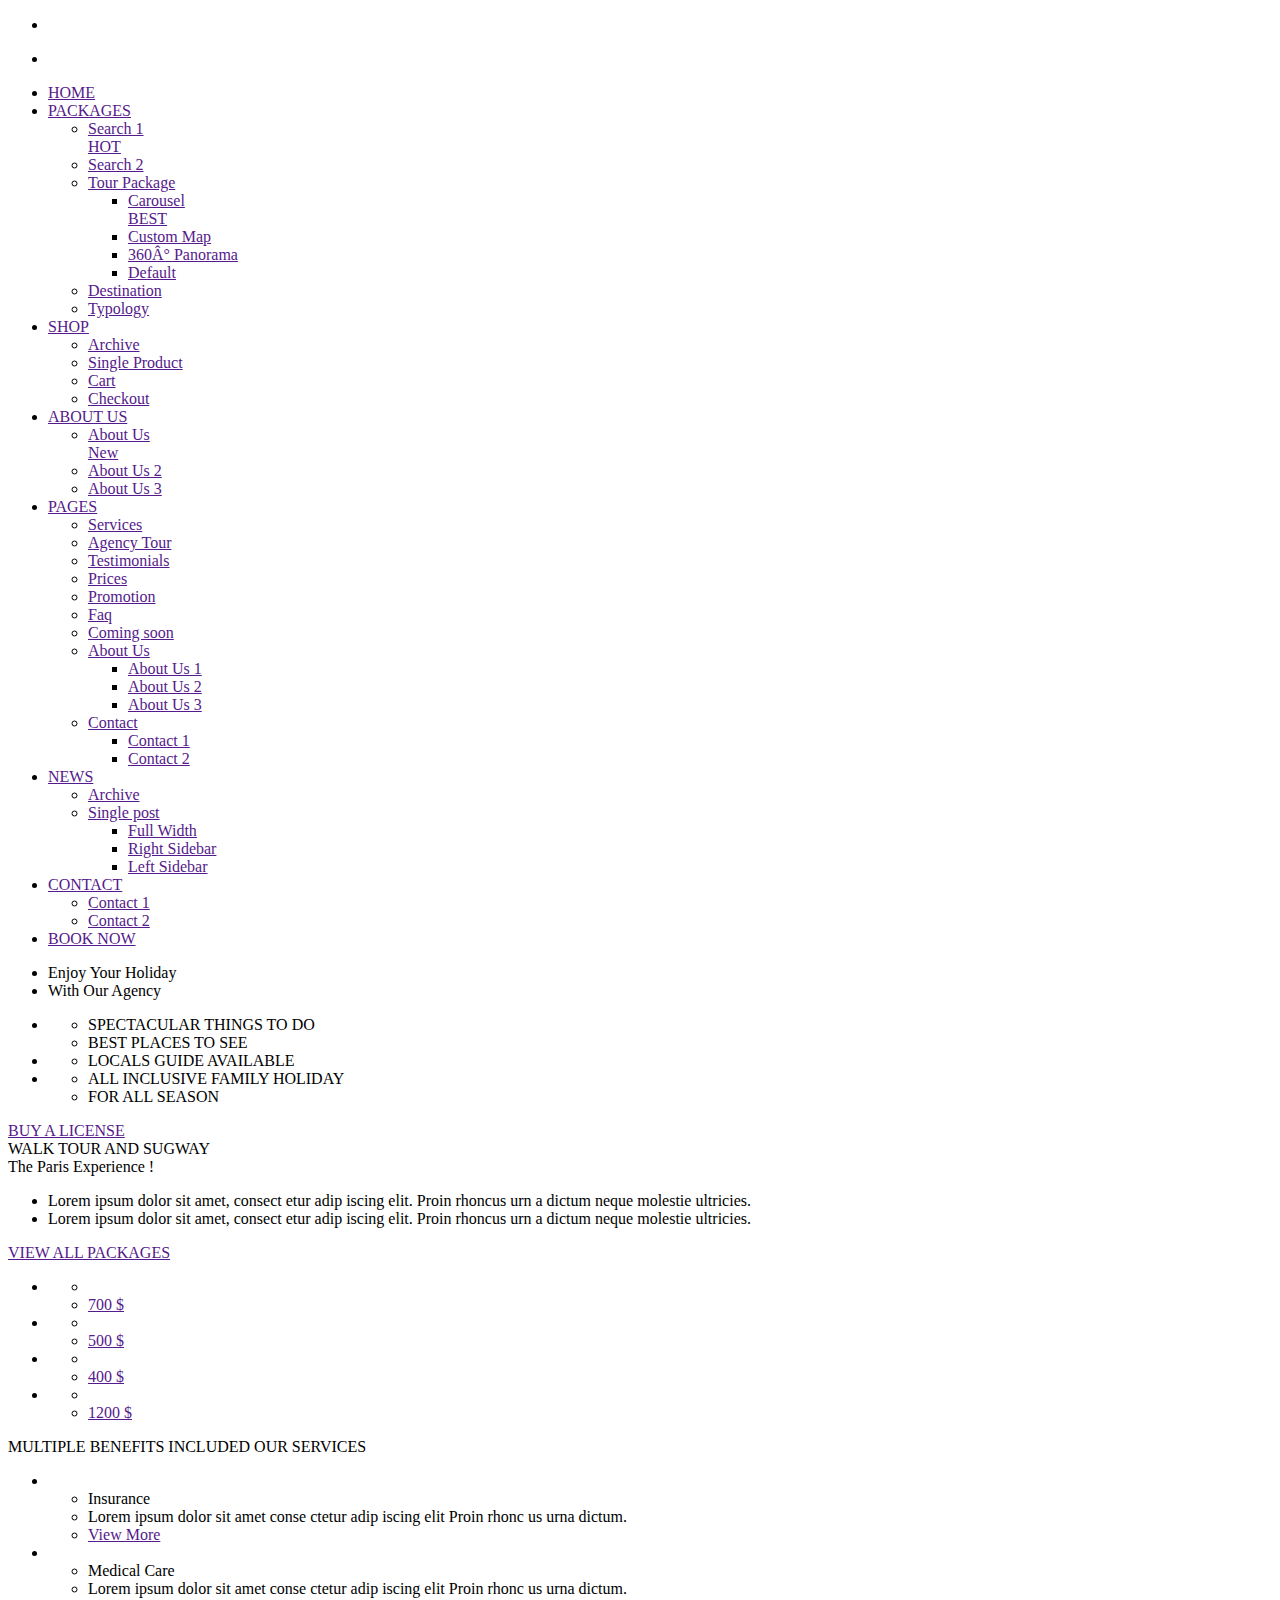
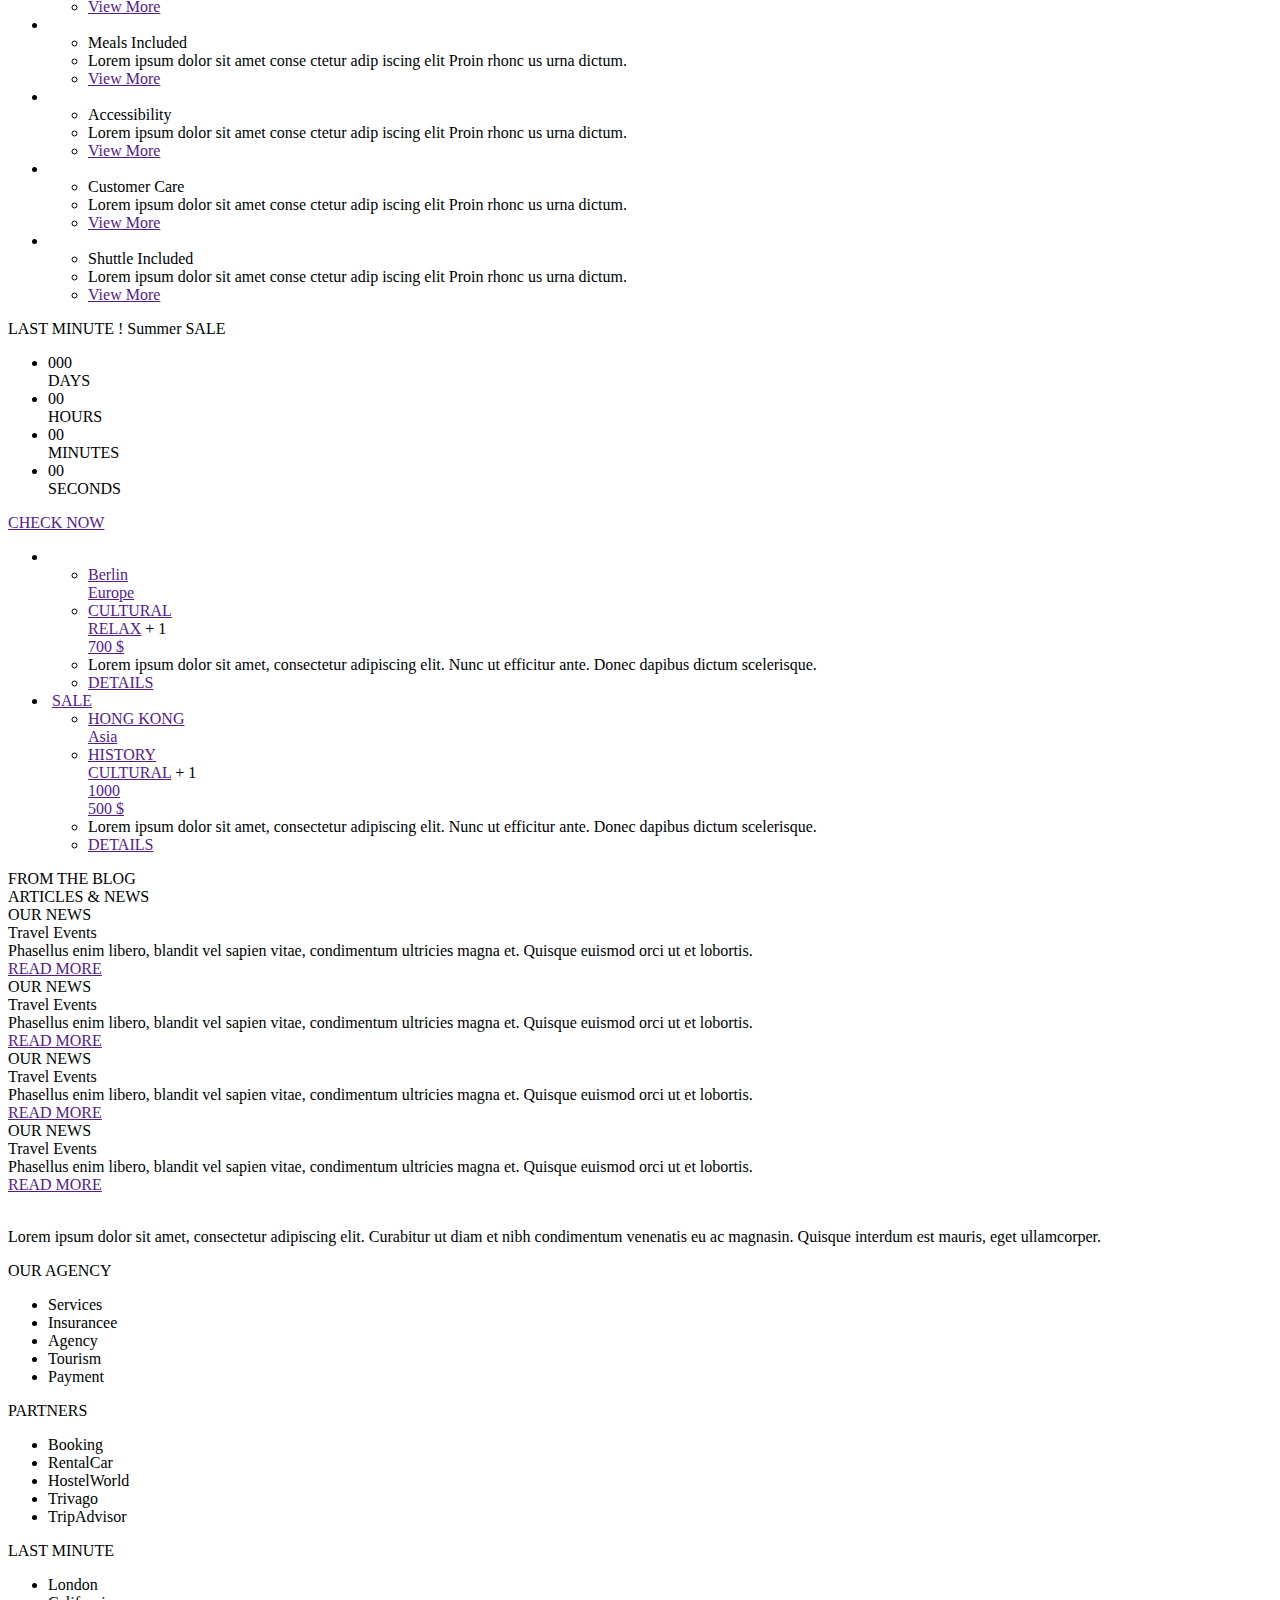
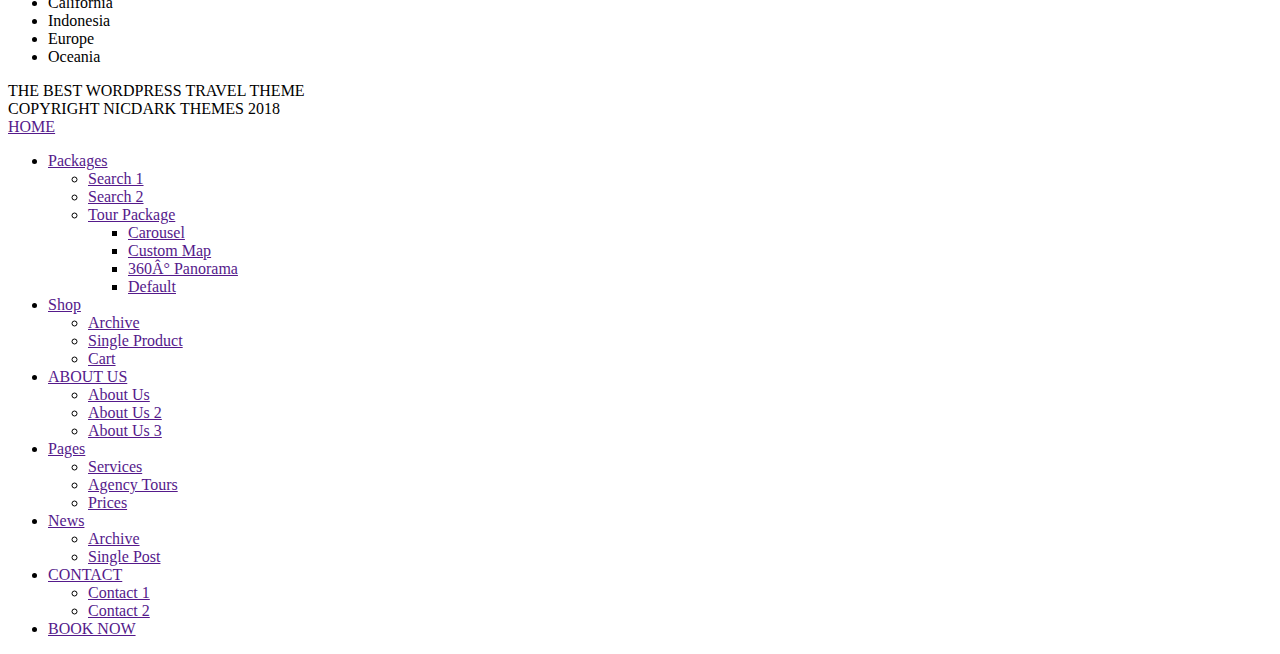
==== index.html @ 77bdfd02 "Update index.html" ====
<!DOCTYPE html>
<html>
    <title>DU AN 1</title>
    <meta charset="UFT-8">
    <meta name="viewport" content="width=device-width, maximum-scale=1.0, initial-scale=1.0, user-scalable=no">
    <link rel="stylesheet" href="./index.css">
    <link rel="stylesheet" href="./indext.css">
    <link rel="stylesheet" href="./responsive.css">
    <link rel="stylesheet" href="/themify-icons-font/themify-icons/themify-icons.css">
</html>
<body>
    <div id="body-all">
        <div id="header-travel-all">
            <ul class="header-travel-logo">
                <li class="header-travel-logo-list">
                    <a href=""><img src="./imgduan1/logo-color-1.png" alt="" class="header-travel-list-img"></a>
                </li>
            </ul>
            <ul class="header-travel-all-taskbar">
                <li class="header-travel-taskbar">
                    <div class="ti-align-justify"></div>
                </li>
            </ul>
            <ul class="header-travel-list-all">
                <li class="header-travel-list"><a href="">HOME</a></li>
                <li class="header-travel-list"><a href="">PACKAGES</a>
                    <ul class="header-travel-list-package-all">
                        <li class="header-travel-list-package-list"><a href="">Search 1
                            <div class="search-hot-boss">
                                <span class="search1-hot">HOT</span>
                            </div>
                        </a></li>
                        <li class="header-travel-list-package-list"><a href="">Search 2</a></li>
                        <li class="header-travel-list-package-list">
                            <a href="">Tour Package<div class="ti-control-play"></div></a>
                            <ul class="tour-package-son-all">
                                <li class="tour-package-son-list"><a href="">Carousel
                                    <div class="carousel-best-boss">
                                        <span class="carousel-best">BEST</span>
                                    </div>
                                </a></li>
                                <li class="tour-package-son-list"><a href="">Custom Map</a></li>
                                <li class="tour-package-son-list"><a href="">360° Panorama</a></li>
                                <li class="tour-package-son-list"><a href="">Default</a></li>
                            </ul>
                        </li>
                        <li class="header-travel-list-package-list"><a href="">Destination</a></li>
                        <li class="header-travel-list-package-list"><a href="">Typology</a></li>
                    </ul>
                </li>
                <li class="header-travel-list"><a href="">SHOP</a>
                    <ul class="header-travel-list-shop-all">
                        <li class="header-travel-list-shop-list"><a href="">Archive</a></li>
                        <li class="header-travel-list-shop-list"><a href="">Single Product</a></li>
                        <li class="header-travel-list-shop-list"><a href="">Cart</a></li>
                        <li class="header-travel-list-shop-list"><a href="">Checkout</a></li>
                    </ul>
                </li>
                <li class="header-travel-list"><a href="">ABOUT US</a>
                    <ul class="header-travel-list-about-all">
                        <li class="header-travel-list-about-list"><a href="">About Us
                            <div class="about-new-boss">
                                <span class="about-new">New</span>
                            </div>
                        </a></li>
                        <li class="header-travel-list-about-list"><a href="">About Us 2</a></li>
                        <li class="header-travel-list-about-list"><a href="">About Us 3</a></li>
                    </ul>
                </li>
                <li class="header-travel-list"><a href="">PAGES</a>
                    <ul class="header-travel-list-page-all">
                        <li class="header-travel-list-page-list"><a href="">Services</a></li>
                        <li class="header-travel-list-page-list"><a href="">Agency Tour</a></li>
                        <li class="header-travel-list-page-list"><a href="">Testimonials</a></li>
                        <li class="header-travel-list-page-list"><a href="">Prices</a></li>
                        <li class="header-travel-list-page-list"><a href="">Promotion</a></li>
                        <li class="header-travel-list-page-list"><a href="">Faq</a></li>
                        <li class="header-travel-list-page-list"><a href="">Coming soon</a></li>
                        <li class="header-travel-list-page-list"><a href="">About Us<div class="ti-control-play"></div></a>
                            <ul class="about-son-all">
                                <li class="about-son-list"><a href="">About Us 1</a></li>
                                <li class="about-son-list"><a href="">About Us 2</a></li>
                                <li class="about-son-list"><a href="">About Us 3</a></li>
                            </ul>
                        </li>
                        <li class="header-travel-list-page-list"><a href="">Contact<div class="ti-control-play"></div></a>
                            <ul class="contact-son-all">
                                <li class="contact-son-list"><a href="">Contact 1</a></li>
                                <li class="contact-son-list"><a href="">Contact 2</a></li>
                            </ul>
                        </li>
                    </ul>
                </li>
                <li class="header-travel-list"><a href="">NEWS</a>
                    <ul class="header-travel-list-new-all">
                        <li class="header-travel-list-new-list"><a href="">Archive</a></li>
                        <li class="header-travel-list-new-list"><a href="">Single post<div class="ti-control-play"></div></a>
                            <ul class="single-post-son-all">
                                <li class="single-post-son-list"><a href="">Full Width</a></li>
                                <li class="single-post-son-list"><a href="">Right Sidebar</a></li>
                                <li class="single-post-son-list"><a href="">Left Sidebar</a></li>
                            </ul>
                        </li>
                    </ul>
                </li>
                <li class="header-travel-list"><a href="">CONTACT</a>
                    <ul class="header-travel-list-contact-all">
                        <li class="header-travel-list-contact-list"><a href="">Contact 1</a></li>
                        <li class="header-travel-list-contact-list"><a href="">Contact 2</a></li>
                    </ul>
                </li>
                <li class="header-travel-list header-travel-list-book"><a href="">BOOK NOW</a></li>
            </ul>
        </div>
        <div id="slider-travel-all">
            <div class="slider-travel-boss">
                <div class="slider-travel-list">
                    <ul class="slider-travel-content">
                        <li class="slider-travel-item-background">
                            <div class="slider-travel-item">Enjoy <span>Your</span> Holiday</div>
                        </li>
                        <li class="slider-travel-item-background slider-travel-item-background-space">
                            <div class="slider-travel-item slider-travel-item-pading">With Our <span>Agency</span></div>
                        </li>
                    </ul>
                </div>
                <div class="slider-travel-list">
                    <ul class="slider-travel-bottom-content">
                        <li class="slider-travel-bottom-content-item">
                            <div class="ti-star"></div>
                            <ul class="slider-travel-bottom-content-ft">
                                <li class="slider-travel-bottom-content-son">SPECTACULAR THINGS TO DO</li>
                                <li class="slider-travel-bottom-content-son">BEST PLACES TO SEE</li>
                            </ul>
                        </li>
                        <li class="slider-travel-bottom-content-item">
                            <div class="ti-star"></div>
                            <ul class="slider-travel-bottom-content-ft">
                                <li class="slider-travel-bottom-content-son">LOCALS GUIDE AVAILABLE</li>
                            </ul>
                        </li>
                        <li class="slider-travel-bottom-content-item">
                            <div class="ti-star"></div>
                            <ul class="slider-travel-bottom-content-ft">
                                <li class="slider-travel-bottom-content-son">ALL INCLUSIVE FAMILY HOLIDAY</li>
                                <li class="slider-travel-bottom-content-son">FOR ALL SEASON</li>
                            </ul>
                        </li>
                    </ul>
                </div>
                <a href="" class="slider-travel-list">BUY A LICENSE</a>
            </div>
        </div>
        <div id="space-travel-all">
            <div class="space-travel-all-son">
                <div class="space-travel-experience-video">
                    <div class="space-travel-experience">
                        <div class="space-travel-experience-walk">WALK TOUR AND SUGWAY</div>
                        <div class="space-travel-experience-paris">The Paris 
                            <span class="space-travel-paris-tail">Experience</span>
                        !</div>
                        <div class="space-travel-experience-list">
                            <ul class="space-travel-experience-item">
                                <li class="space-travel-experience-item-son">Lorem ipsum dolor sit amet, consect etur adip iscing elit. Proin rhoncus urn a dictum neque molestie ultricies.</li>
                                <li class="space-travel-experience-item-son">Lorem ipsum dolor sit amet, consect etur adip iscing elit. Proin rhoncus urn a dictum neque molestie ultricies.</li>
                            </ul>
                        </div>
                        <a href="" class="space-travel-experience-view">VIEW ALL PACKAGES</a>
                    </div>
                    <div class="space-travel-video">
                        <div class="space-travel-video-background"></div>
                        <a href="" class="space-travel-video-play">
                            <div class="ti-control-play play-video"></div>
                        </a>
                    </div>
                </div>
                <div class="space-travel-all-package">
                    <ul class="view-all-package-prices">
                        <li class="package-prices-list"><a href="">
                            <ul class="package-prices-item">
                                <li class="package-prices-son"><a href="">
                                    <img class="package-img-son" src="./imgduan1/prices1.jpg" alt="">
                                </a></li>
                                <li class="package-prices-son-prices package-prices-son-color1"><a href="">700 $</a></li>
                            </ul>
                        </a></li>
                        <li class="package-prices-list"><a href="">
                            <ul class="package-prices-item">
                                <li class="package-prices-son"><a href="">
                                    <img class="package-img-son" src="./imgduan1/prices2.jpg" alt="">
                                </a></li>
                                <li class="package-prices-son-prices package-prices-son-color2"><a href="">500 $</a></li>
                            </ul>
                        </a></li>
                        <li class="package-prices-list"><a href="">
                            <ul class="package-prices-item">
                                <li class="package-prices-son"><a href="">
                                    <img class="package-img-son" src="./imgduan1/prices3.jpg" alt="">
                                </a></li>
                                <li class="package-prices-son-prices package-prices-son-color3"><a href="">400 $</a></li>
                            </ul>
                        </a></li>
                        <li class="package-prices-list"><a href="">
                            <ul class="package-prices-item">
                                <li class="package-prices-son"><a href="">
                                    <img class="package-img-son" src="./imgduan1/prices4.jpg" alt="">
                                </a></li>
                                <li class="package-prices-son-prices package-prices-son-color4"><a href="">1200 $</a></li>
                            </ul>
                        </a></li>
                    </ul>
                </div>
            </div>
        </div>
        <div id="services-travel-all">
            <div class="services-travel-body">
                <div class="services-travel-content">
                    <span class="services-travel-content-small">MULTIPLE BENEFITS INCLUDED</span>
                    <span class="services-travel-content-big">OUR
                        <span class="services-travel-content-big-tail">SERVICES</span>
                    </span>
                </div>
                <div class="services-travel-list">
                    <ul class="services-travel-item-all">
                        <li class="services-travel-item">
                            <img class="services-travel-img" src="./imgduan1/ico-01.png" alt="">
                            <ul class="services-travel-item-name">
                                <li class="list-services-son">Insurance</li>
                                <li class="list-services-son">Lorem ipsum dolor sit amet conse ctetur adip iscing elit Proin rhonc us urna dictum.</li>
                                <li class="list-services-son "><a class="list-services-son-background1" href="">View More</a></li>
                            </ul>
                        </li>
                        <li class="services-travel-item">
                            <img class="services-travel-img" src="./imgduan1/ico-02.png" alt="">
                            <ul class="services-travel-item-name">
                                <li class="list-services-son">Medical Care</li>
                                <li class="list-services-son">Lorem ipsum dolor sit amet conse ctetur adip iscing elit Proin rhonc us urna dictum.</li>
                                <li class="list-services-son"><a class="list-services-son-background2" href="">View More</a></li>
                            </ul>
                        </li>
                        <li class="services-travel-item">
                            <img class="services-travel-img" src="./imgduan1/ico-03.png" alt="">
                            <ul class="services-travel-item-name">
                                <li class="list-services-son">Meals Included</li>
                                <li class="list-services-son">Lorem ipsum dolor sit amet conse ctetur adip iscing elit Proin rhonc us urna dictum.</li>
                                <li class="list-services-son"><a class="list-services-son-background3" href="">View More</a></li>
                            </ul>
                        </li>
                        <li class="services-travel-item">
                            <img class="services-travel-img" src="./imgduan1/ico-04.png" alt="">
                            <ul class="services-travel-item-name">
                                <li class="list-services-son">Accessibility</li>
                                <li class="list-services-son">Lorem ipsum dolor sit amet conse ctetur adip iscing elit Proin rhonc us urna dictum.</li>
                                <li class="list-services-son"><a class="list-services-son-background4" href="">View More</a></li>
                            </ul>
                        </li>
                        <li class="services-travel-item">
                            <img class="services-travel-img" src="./imgduan1/ico-05.png" alt="">
                            <ul class="services-travel-item-name">
                                <li class="list-services-son">Customer Care</li>
                                <li class="list-services-son">Lorem ipsum dolor sit amet conse ctetur adip iscing elit Proin rhonc us urna dictum.</li>
                                <li class="list-services-son"><a class="list-services-son-background5" href="">View More</a></li>
                            </ul>
                        </li>
                        <li class="services-travel-item">
                            <img class="services-travel-img" src="./imgduan1/ico-06.png" alt="">
                            <ul class="services-travel-item-name">
                                <li class="list-services-son">Shuttle Included</li>
                                <li class="list-services-son">Lorem ipsum dolor sit amet conse ctetur adip iscing elit Proin rhonc us urna dictum.</li>
                                <li class="list-services-son"><a class="list-services-son-background6" href="">View More</a></li>
                            </ul>
                        </li>
                    </ul>
                </div>
            </div>
        </div>
        <div id="sell-travel-all">
            <div class="sell-travel-body">
                <div class="sell-travel-body-list-all">
                    <div class="sell-travel-body-list">
                        <div class="travel-sell-off">
                            <span class="travel-summer-sell">LAST MINUTE !</span>
                            <span class="travel-summer-sell">
                                <span class="travel-summer-sell-content">Summer</span>
                                <span class="travel-summer-sell-content">SALE</span>
                            </span>
                            <span class="travel-summer-sell">
                                <ul class="travel-summer-sell-time">
                                    <li class="travel-summer-sell-time-son">
                                        <div class="time-countown">000</div>
                                        <div class="day-countown">DAYS</div>
                                    </li>
                                    <li class="travel-summer-sell-time-son">
                                        <div class="time-countown">00</div>
                                        <div class="day-countown">HOURS</div>
                                    </li>
                                    <li class="travel-summer-sell-time-son">
                                        <div class="time-countown">00</div>
                                        <div class="day-countown">MINUTES</div>
                                    </li>
                                    <li class="travel-summer-sell-time-son">
                                        <div class="time-countown">00</div>
                                        <div class="day-countown">SECONDS</div>
                                    </li>
                                </ul>
                            </span>
                            <span class="travel-summer-sell"><a href="">CHECK NOW</a></span>
                        </div>
                    </div>
                </div>
                <ul class="space-travel-sell-list">
                    <li class="space-travel-sell-item">
                        <div class="space-travel-sell-img-1 space-travel-sell-img-selector">
                            <a class="space-travel-sell-img-son-1" href=""><img src="./imgduan1/arch1.png" alt=""></a>
                        </div>
                        <div class="space-travel-where">
                            <ul class="space-travel-where-son">
                                <li class="space-travel-where-list"><a href="">
                                    <div class="space-travel-where-name">Berlin</div>
                                    <div class="space-travel-where-name"><div class="ti-location-pin"></div> Europe</div>
                                </a></li>
                                <li class="space-travel-where-list">
                                    <div class="space-travel-where-sprices"><a href="">CULTURAL</a></div>
                                    <div class="space-travel-where-sprices">
                                        <div class="space-travel-relax-all">
                                            <span class="space-travel-relax"><a href="">RELAX</a></span>
                                            <span class="space-travel-relax-1">+ 1</span>
                                        </div>
                                        <a class="space-travel-where-money" href="">700 $</a>
                                    </div>
                                </li>
                                <li class="space-travel-where-list">
                                    <div class="space-travel-where-recommend">Lorem ipsum dolor sit amet, consectetur adipiscing elit. Nunc ut efficitur ante. Donec dapibus dictum scelerisque.</div>
                                </li>
                                <li class="space-travel-where-list">
                                    <a class="space-travel-where-details-1" href="">DETAILS</a>
                                </li>
                            </ul>
                        </div>
                    </li>
                    <li class="space-travel-sell-item">
                        <div class="space-travel-sell-img-2 space-travel-sell-img-selector">
                            <a class="space-travel-sell-img-son-2" href=""><img src="./imgduan1/arch2.png" alt=""></a>
                            <a class="space-travel-sell-img-sell" href="">SALE</a>
                        </div>
                        <div class="space-travel-where">
                            <ul class="space-travel-where-son">
                                <li class="space-travel-where-list"><a href="">
                                    <div class="space-travel-where-name">HONG KONG</div>
                                    <div class="space-travel-where-name"><div class="ti-location-pin"></div> Asia</div>
                                </a></li>
                                <li class="space-travel-where-list">
                                    <div class="space-travel-where-sprices"><a href="">HISTORY</a></div>
                                    <div class="space-travel-where-sprices">
                                        <div class="space-travel-relax-all">
                                            <span class="space-travel-relax"><a href="">CULTURAL</a></span>
                                            <span class="space-travel-relax-2">+ 1</span>
                                        </div>
                                        <a class="space-travel-where-money-2" href="">
                                            <div class="space-travel-where-money-2-son">1000</div>
                                            <div class="space-travel-where-money-2-son">500 $</div>
                                        </a>
                                    </div>
                                </li>
                                <li class="space-travel-where-list">
                                    <div class="space-travel-where-recommend">Lorem ipsum dolor sit amet, consectetur adipiscing elit. Nunc ut efficitur ante. Donec dapibus dictum scelerisque.</div>
                                </li>
                                <li class="space-travel-where-list">
                                    <a class="space-travel-where-details-2" href="">DETAILS</a>
                                </li>
                            </ul>
                        </div>
                    </li>
                </ul>
            </div>
        </div>
        <div id="blogs-travel-all">
            <div class="blogs-travel-body">
                <div class="contend-blogs-travel">
                    <div class="contend-blogs-small">FROM THE BLOG</div>
                    <div class="contend-blogs-big">
                        <span class="contend-blogs-big-item">ARTICLES & </span>
                        <span class="contend-blogs-big-item">NEWS</span>
                    </div>
                </div>
                <div class="blogs-travel-list">
                    <div class="blogs-travel-list-son">
                        <div class="blogs-travel-item">
                            <div class="blogs-travel-item-img blogs-travel-item-img-1"></div>
                            <div class="blogs-travel-item-son">
                                <div class="blogs-travel-plane">
                                    <div class="blogs-travel-tip-news">OUR NEWS</div>
                                    <div class="blogs-travel-content-item">Travel Events</div>
                                    <div class="blogs-travel-recommend">Phasellus enim libero, blandit vel sapien vitae, condimentum ultricies magna et. Quisque euismod orci ut et lobortis.</div>
                                    <a class="blogs-travel-more-item" href="">READ MORE</a>
                                </div>
                            </div>
                        </div>
                        <div class="blogs-travel-item blogs-travel-item-reverse">
                            <div class="blogs-travel-item-son blogs-travel-item-son-3">
                                <div class="blogs-travel-plane">
                                    <div class="blogs-travel-tip-news blogs-travel-tip-news-more">OUR NEWS</div>
                                    <div class="blogs-travel-content-item blogs-travel-content-item-more">Travel Events</div>
                                    <div class="blogs-travel-recommend blogs-travel-recommend-more">Phasellus enim libero, blandit vel sapien vitae, condimentum ultricies magna et. Quisque euismod orci ut et lobortis.</div>
                                    <a class="blogs-travel-more-item blogs-travel-more-item-3" href="">READ MORE</a>
                                </div>
                            </div>
                            <div class="blogs-travel-item-img blogs-travel-item-img-3"></div>
                        </div>
                    </div>
                    <div class="blogs-travel-list-son">
                        <div class="blogs-travel-item">
                            <div class="blogs-travel-item-img blogs-travel-item-img-2"></div>
                            <div class="blogs-travel-item-son blogs-travel-item-son-2">
                                <div class="blogs-travel-plane">
                                    <div class="blogs-travel-tip-news blogs-travel-tip-news-more">OUR NEWS</div>
                                    <div class="blogs-travel-content-item blogs-travel-content-item-more">Travel Events</div>
                                    <div class="blogs-travel-recommend blogs-travel-recommend-more">Phasellus enim libero, blandit vel sapien vitae, condimentum ultricies magna et. Quisque euismod orci ut et lobortis.</div>
                                    <a class="blogs-travel-more-item blogs-travel-more-item-2" href="">READ MORE</a>
                                </div>
                            </div>
                        </div>
                        <div class="blogs-travel-item blogs-travel-item-reverse">
                            <div class="blogs-travel-item-son">
                                <div class="blogs-travel-plane">
                                    <div class="blogs-travel-tip-news">OUR NEWS</div>
                                    <div class="blogs-travel-content-item">Travel Events</div>
                                    <div class="blogs-travel-recommend">Phasellus enim libero, blandit vel sapien vitae, condimentum ultricies magna et. Quisque euismod orci ut et lobortis.</div>
                                    <a class="blogs-travel-more-item blogs-travel-more-item-4" href="">READ MORE</a>
                                </div>
                            </div>
                            <div class="blogs-travel-item-img blogs-travel-item-img-4"></div>
                        </div>
                    </div>
                    
                </div>
            </div>
        </div>
        <div id="footer-travel-all">
            <div class="footer-travel-body-background">
                <div class="footer-travel-list">
                    <div class="footer-travel-list-son">
                        <div class="footer-travel-list-son-mini">
                            <div class="footer-travel-list-recommend">
                                <div class="footer-travel-recommend-son">
                                    <span class="footer-travel-logo"><img src="./imgduan1/logo-color-1.png" alt=""></span>
                                    <p class="footer-travel-recommend-logo-son">Lorem ipsum dolor sit amet, consectetur adipiscing elit. Curabitur ut diam et nibh condimentum venenatis eu ac magnasin. Quisque interdum est mauris, eget ullamcorper.</p>
                                    <span class="footer-travel-list-logo">
                                        <a href="" class="footer-travel-logo-item"><div class="ti-twitter-alt"></div></a>
                                        <a href="" class="footer-travel-logo-item"><div class="ti-youtube"></div></a>
                                        <a href="" class="footer-travel-logo-item"><div class="ti-facebook"></div></a>
                                        <a href="" class="footer-travel-logo-item"><div class="ti-vimeo-alt"></div></a>
                                    </span>
                                </div>
                            </div>
                            <div class="footer-travel-list-item">
                                <div class="footer-travel-item-colum">
                                    <div class="footer-travel-item-colum-son">
                                        <div class="footer-travel-header">OUR AGENCY</div>
                                        <ul class="footer-travel-yse">
                                            <li class="footer-travel-yse-item">
                                                <div class="ti-angle-right"></div>
                                                <div class="footer-travel-yse-item-son">Services</div>
                                            </li>
                                            <li class="footer-travel-yse-item">
                                                <div class="ti-angle-right"></div>
                                                <div class="footer-travel-yse-item-son">Insurancee</div>
                                            </li>
                                            <li class="footer-travel-yse-item">
                                                <div class="ti-angle-right"></div>
                                                <div class="footer-travel-yse-item-son">Agency</div>
                                            </li>
                                            <li class="footer-travel-yse-item">
                                                <div class="ti-angle-right"></div>
                                                <div class="footer-travel-yse-item-son">Tourism</div>
                                            </li>
                                            <li class="footer-travel-yse-item">
                                                <div class="ti-angle-right"></div>
                                                <div class="footer-travel-yse-item-son">Payment</div>
                                            </li>
                                        </ul>
                                    </div>
                                </div>
                                <div class="footer-travel-item-colum">
                                    <div class="footer-travel-item-colum-son">
                                        <div class="footer-travel-header">PARTNERS</div>
                                        <ul class="footer-travel-yse">
                                            <li class="footer-travel-yse-item">
                                                <div class="ti-angle-right"></div>
                                                <div class="footer-travel-yse-item-son">Booking</div>
                                            </li>
                                            <li class="footer-travel-yse-item">
                                                <div class="ti-angle-right"></div>
                                                <div class="footer-travel-yse-item-son">RentalCar</div>
                                            </li>
                                            <li class="footer-travel-yse-item">
                                                <div class="ti-angle-right"></div>
                                                <div class="footer-travel-yse-item-son">HostelWorld</div>
                                            </li>
                                            <li class="footer-travel-yse-item">
                                                <div class="ti-angle-right"></div>
                                                <div class="footer-travel-yse-item-son">Trivago</div>
                                            </li>
                                            <li class="footer-travel-yse-item">
                                                <div class="ti-angle-right"></div>
                                                <div class="footer-travel-yse-item-son">TripAdvisor</div>
                                            </li>
                                        </ul>
                                    </div>
                                </div>
                                <div class="footer-travel-item-colum">
                                    <div class="footer-travel-item-colum-son">
                                        <div class="footer-travel-header">LAST MINUTE</div>
                                        <ul class="footer-travel-yse">
                                            <li class="footer-travel-yse-item">
                                                <div class="ti-angle-right"></div>
                                                <div class="footer-travel-yse-item-son">London</div>
                                            </li>
                                            <li class="footer-travel-yse-item">
                                                <div class="ti-angle-right"></div>
                                                <div class="footer-travel-yse-item-son">California</div>
                                            </li>
                                            <li class="footer-travel-yse-item">
                                                <div class="ti-angle-right"></div>
                                                <div class="footer-travel-yse-item-son">Indonesia</div>
                                            </li>
                                            <li class="footer-travel-yse-item">
                                                <div class="ti-angle-right"></div>
                                                <div class="footer-travel-yse-item-son">Europe</div>
                                            </li>
                                            <li class="footer-travel-yse-item">
                                                <div class="ti-angle-right"></div>
                                                <div class="footer-travel-yse-item-son">Oceania</div>
                                            </li>
                                        </ul>
                                    </div>
                                </div>
                            </div>
                        </div>
                    </div>
                    <div class="footer-travel-appear">
                        <div class="footer-travel-appear-bottom">
                            <div class="footer-travel-appear-list">
                                <div class="footer-travel-appear-item">THE BEST WORDPRESS TRAVEL THEME</div>
                                <div class="footer-travel-appear-item">COPYRIGHT NICDARK THEMES 2018</div>
                            </div>
                        </div>
                    </div>
                </div>
            </div>
        </div>
        <div id="slidebar-travel-all">
            <div class="slidebar-travel-boss-background">
                <div class="slidebar-travel-list">
                    <div class="slidebar-travel-item-close">
                        <div class="ti-close"></div>
                    </div>
                    <div class="slidebar-travel-item-all">
                        <div class="slidebar-travel-item-header">
                            <a href="" class="slidebar-travel-item-header-son">HOME</a>
                        </div>
                        <ul class="slidebar-travel-menu-item-boss">
                            <li class="slidebar-travel-menu-item-boss-son">
                                <div class="slidebar-travel-menu-text">
                                    <a href="" class="slidebar-travel-menu-text-son">Packages</a> 
                                </div>
                                <div class="slidebar-travel-menu-list">
                                    <ul class="slidebar-travel-menu-list-son">
                                        <li class="slidebar-travel-menboss-u-item">
                                            <a href="" class="slidebar-travel-menu-item-son">Search 1</a>
                                        </li>
                                        <li class="slidebar-travel-menu-item">
                                            <a href="" class="slidebar-travel-menu-item-son">Search 2</a>
                                        </li>
                                        <li class="slidebar-travel-menu-item">
                                            <a href="" class="slidebar-travel-menu-item-son">Tour Package</a>
                                            <ul class="slidebar-travel-menu-small-item">
                                                <li class="lidebar-travel-menu-very-small-item">
                                                    <a href="" class="lidebar-travel-menu-very-small-item-son">Carousel</a>
                                                </li>
                                                <li class="lidebar-travel-menu-very-small-item">
                                                    <a href="" class="lidebar-travel-menu-very-small-item-son">Custom Map</a>
                                                </li>
                                                <li class="lidebar-travel-menu-very-small-item">
                                                    <a href="" class="lidebar-travel-menu-very-small-item-son">360° Panorama</a>
                                                </li>
                                                <li class="lidebar-travel-menu-very-small-item">
                                                    <a href="" class="lidebar-travel-menu-very-small-item-son">Default</a>
                                                </li>
                                            </ul>
                                        </li>
                                    </ul>
                                </div>
                            </li>
                            <li class="slidebar-travel-menu-item-boss-son">
                                <div class="slidebar-travel-menu-text">
                                    <a href="" class="slidebar-travel-menu-text-son">Shop</a>
                                </div>
                                <div class="slidebar-travel-menu-list">
                                    <ul class="slidebar-travel-menu-list-son">
                                        <li class="slidebar-travel-menboss-u-item">
                                            <a href="" class="slidebar-travel-menu-item-son">Archive</a>
                                        </li>
                                        <li class="slidebar-travel-menu-item">
                                            <a href="" class="slidebar-travel-menu-item-son">Single Product</a>
                                        </li>
                                        <li class="slidebar-travel-menu-item">
                                            <a href="" class="slidebar-travel-menu-item-son">Cart</a>
                                        </li>
                                    </ul>
                                </div>
                            </li>
                            <li class="slidebar-travel-menu-item-boss-son">
                                <div class="slidebar-travel-menu-text">
                                    <a href="" class="slidebar-travel-menu-text-son">ABOUT US</a>
                                </div>
                                <div class="slidebar-travel-menu-list">
                                    <ul class="slidebar-travel-menu-list-son">
                                        <li class="slidebar-travel-menboss-u-item">
                                            <a href="" class="slidebar-travel-menu-item-son">About Us</a>
                                        </li>
                                        <li class="slidebar-travel-menu-item">
                                            <a href="" class="slidebar-travel-menu-item-son">About Us 2</a>
                                        </li>
                                        <li class="slidebar-travel-menu-item">
                                            <a href="" class="slidebar-travel-menu-item-son">About Us 3</a>
                                        </li>
                                    </ul>
                                </div>
                            </li>
                            <li class="slidebar-travel-menu-item-boss-son">
                                <div class="slidebar-travel-menu-text">
                                    <a href="" class="slidebar-travel-menu-text-son">Pages</a>
                                </div>
                                <div class="slidebar-travel-menu-list">
                                    <ul class="slidebar-travel-menu-list-son">
                                        <li class="slidebar-travel-menboss-u-item">
                                            <a href="" class="slidebar-travel-menu-item-son">Services</a>
                                        </li>
                                        <li class="slidebar-travel-menu-item">
                                            <a href="" class="slidebar-travel-menu-item-son">Agency Tours</a>
                                        </li>
                                        <li class="slidebar-travel-menu-item">
                                            <a href="" class="slidebar-travel-menu-item-son">Prices</a>
                                        </li>
                                    </ul>
                                </div>
                            </li>
                            <li class="slidebar-travel-menu-item-boss-son">
                                <div class="slidebar-travel-menu-text">
                                    <a href="" class="slidebar-travel-menu-text-son">News</a>
                                </div>
                                <div class="slidebar-travel-menu-list">
                                    <ul class="slidebar-travel-menu-list-son">
                                        <li class="slidebar-travel-menboss-u-item">
                                            <a href="" class="slidebar-travel-menu-item-son">Archive</a>
                                        </li>
                                        <li class="slidebar-travel-menu-item">
                                            <a href="" class="slidebar-travel-menu-item-son">Single Post</a>
                                        </li>
                                    </ul>
                                </div>
                            </li>
                            <li class="slidebar-travel-menu-item-boss-son">
                                <div class="slidebar-travel-menu-text">
                                    <a href="" class="slidebar-travel-menu-text-son">CONTACT</a>
                                </div>
                                <div class="slidebar-travel-menu-list">
                                    <ul class="slidebar-travel-menu-list-son">
                                        <li class="slidebar-travel-menboss-u-item">
                                            <a href="" class="slidebar-travel-menu-item-son">Contact 1</a>
                                        </li>
                                        <li class="slidebar-travel-menu-item">
                                            <a href="" class="slidebar-travel-menu-item-son">Contact 2</a>
                                        </li>
                                    </ul>
                                </div>
                            </li>
                            <li class="slidebar-travel-menu-item-boss-son">
                                <div class="slidebar-travel-menu-text">
                                    <a href="" class="slidebar-travel-menu-text-son">BOOK NOW</a>
                                </div>
                            </li>
                        </ul>
                    </div>
                </div>
            </div>
        </div>
    </div>
</body>
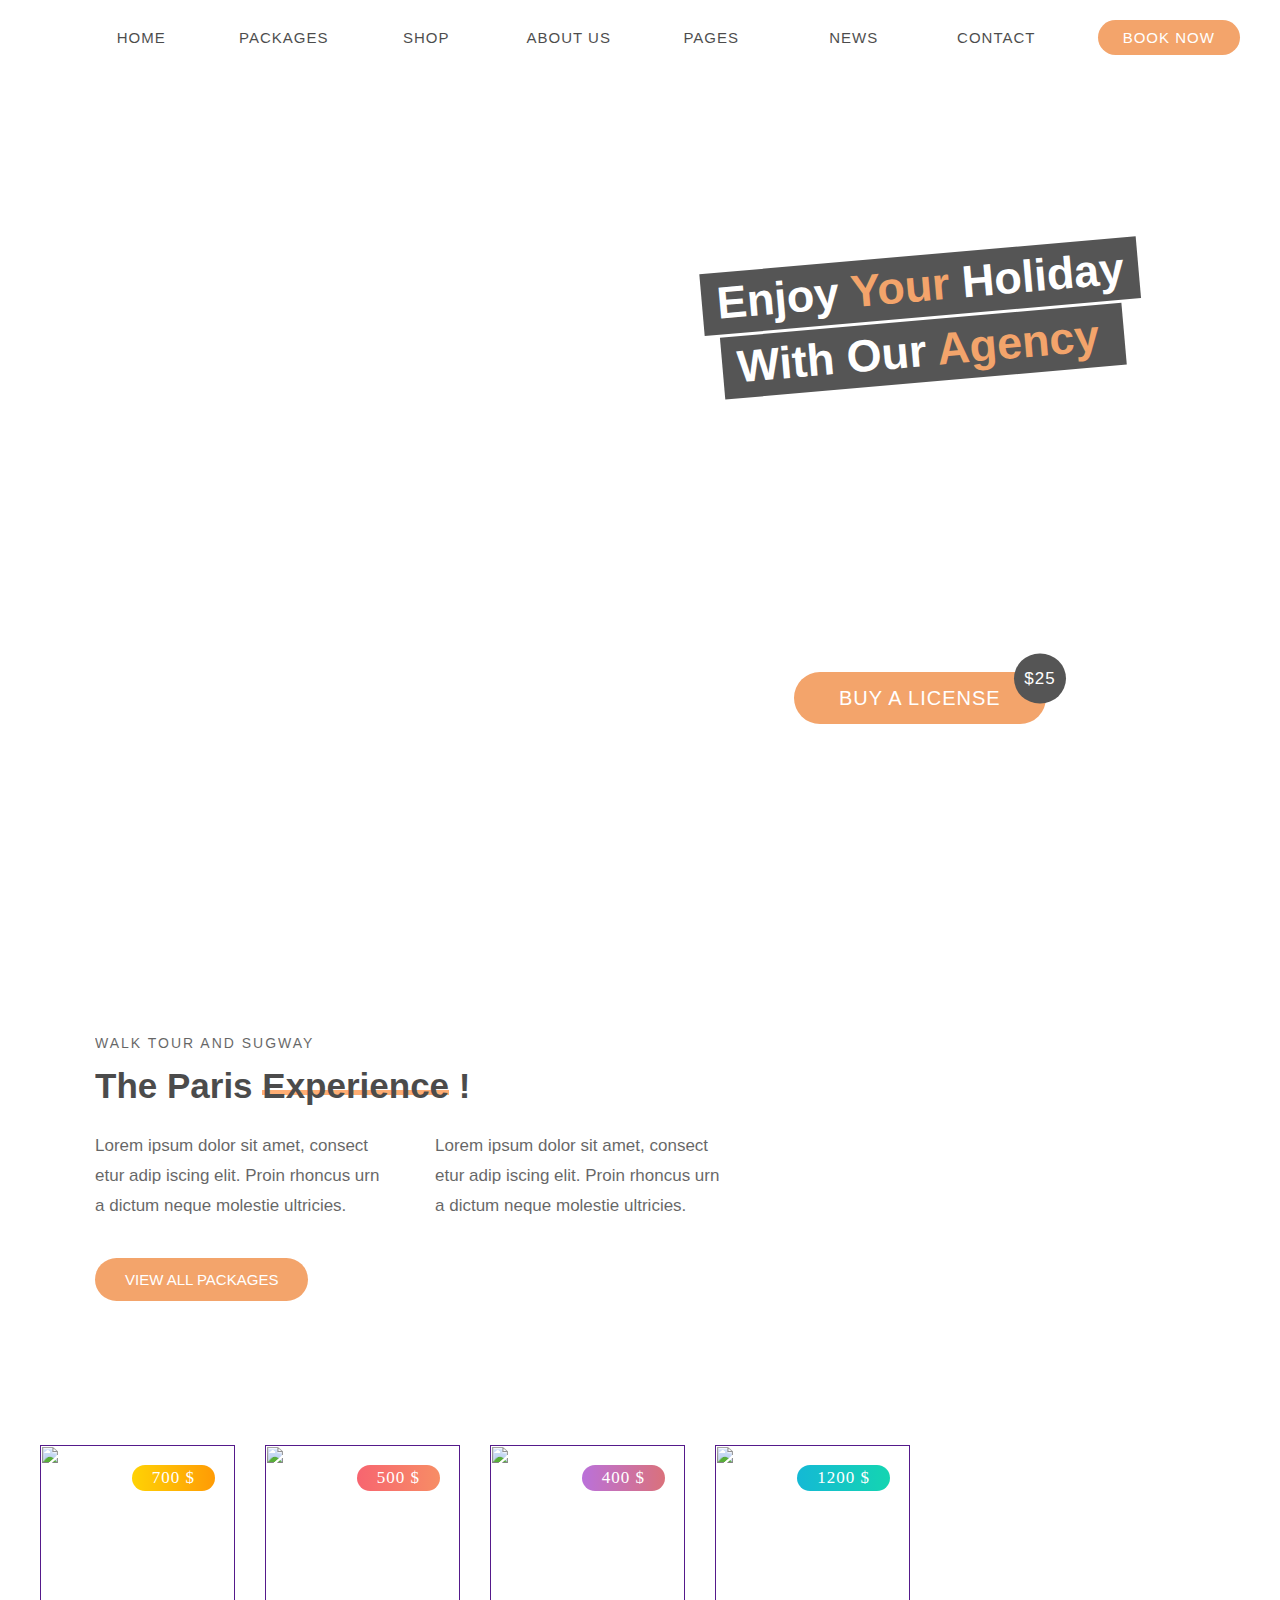
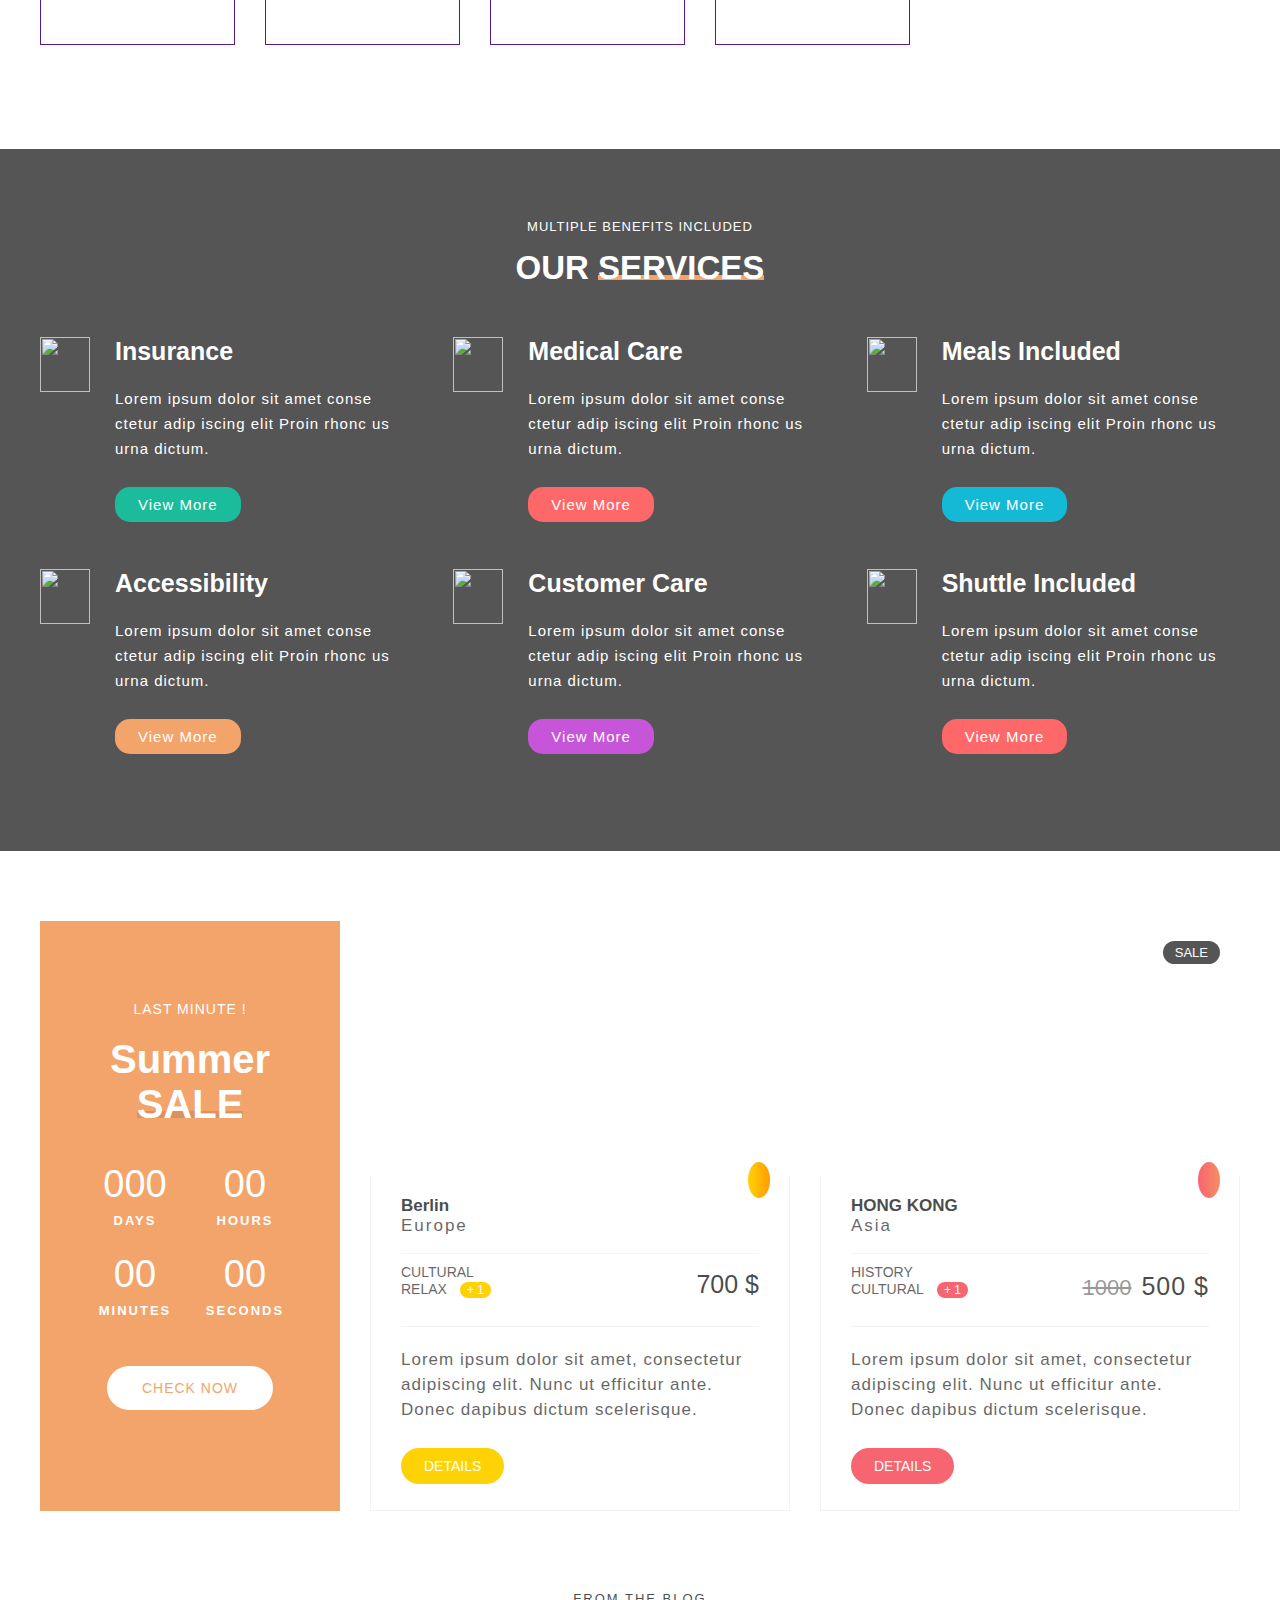
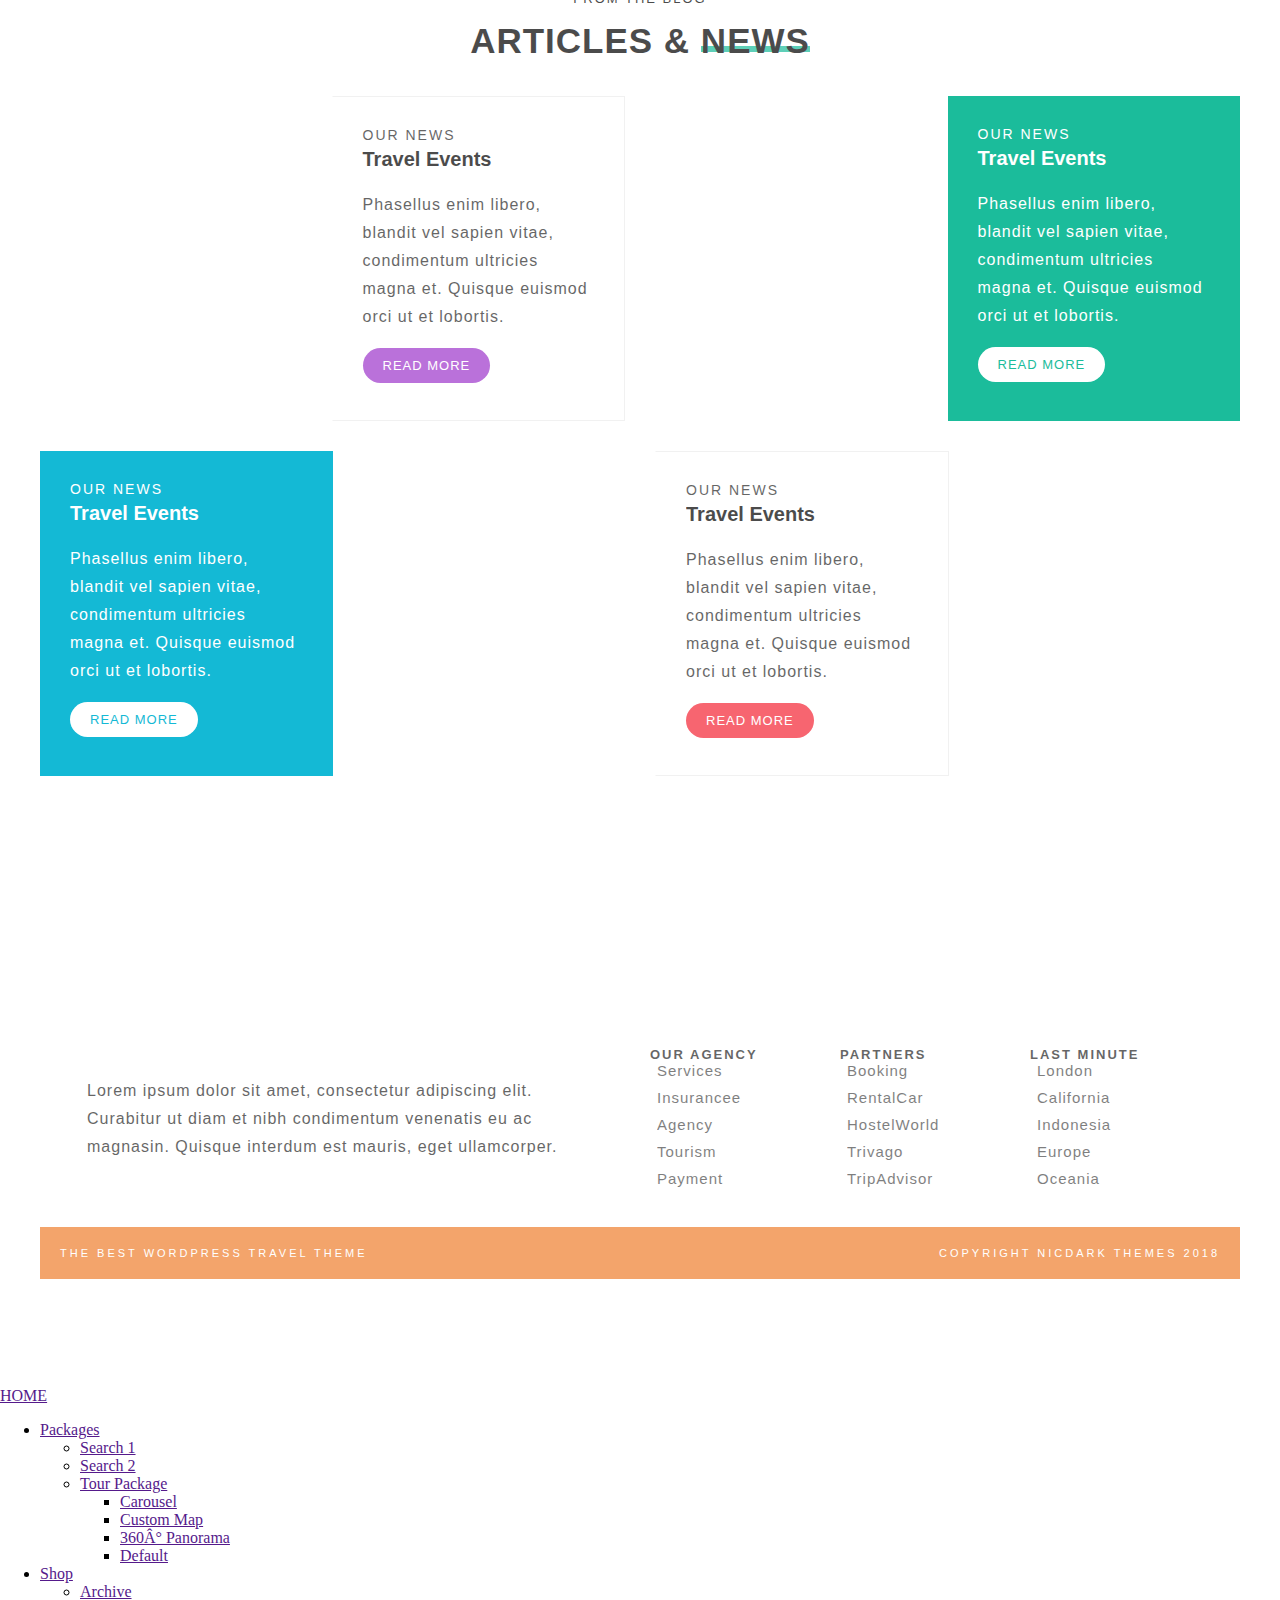
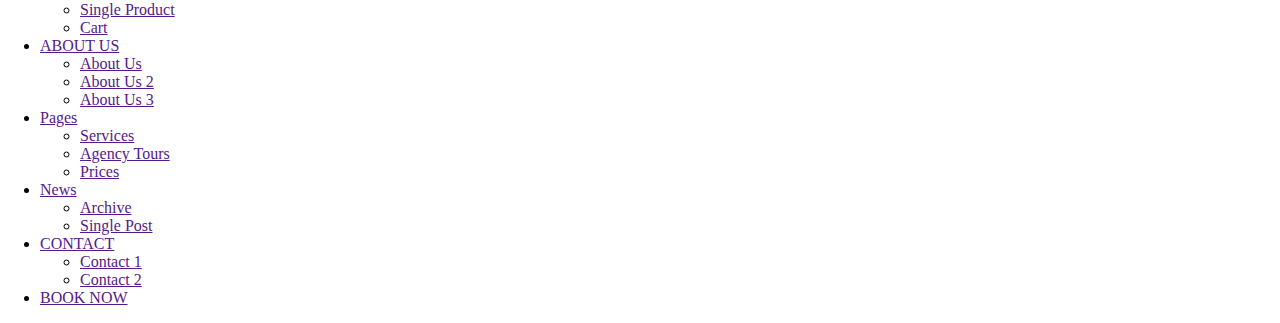
==== commit 0faa8351: "Update index.html" ====
--- a/index.html
+++ b/index.html
@@ -6,7 +6,7 @@
     <link rel="stylesheet" href="./index.css">
     <link rel="stylesheet" href="./indext.css">
     <link rel="stylesheet" href="./responsive.css">
-    <link rel="stylesheet" href="/themify-icons-font/themify-icons/themify-icons.css">
+    <link rel="stylesheet" href="./themify-icons-font/themify-icons/themify-icons.css">
 </html>
 <body>
     <div id="body-all">
--- a/index.css
+++ b/index.css
@@ -0,0 +1,1524 @@
+:root{
+    --primary-color:#f3a46b;
+    --bottom-border:#f2f2f2;
+    --button-hover: #f9f9f9;
+}
+body{
+    margin: 0;
+    overflow-y: scroll;
+}
+#body-all{
+    width: 100%;
+    height: auto;
+    position: relative;
+}
+#header-travel-all{
+    width: 1200px;
+    margin: 20px auto;
+    display: flex;
+    max-width: calc(100% - 20px);
+}
+.header-travel-logo{
+    padding-left: 0;
+    margin: 0;
+}
+.header-travel-list-img{
+    width: 170px;
+}
+.header-travel-list-all{
+    list-style: none;
+    width: 100%;
+    display: flex;
+    align-items: center;
+    padding-left: 0;
+    margin-left: 30px;
+    margin-top: 0;
+    margin-bottom: 0;
+}
+.header-travel-list-book > a{
+    color: white !important;
+    opacity: 1 !important;
+}
+.header-travel-list-all > li > a{
+    color: black;
+    text-decoration: none;
+}
+.header-travel-list{
+    display: flex;
+    align-items: center;
+    justify-content: center;
+    width: calc(100% / 7);
+    font-size: 15px;
+    font-family: sans-serif;
+    height: 35px;
+    position: relative;
+    letter-spacing: 1px;
+}
+.header-travel-list > a{
+    opacity: 0.7;
+}
+.header-travel-logo-list{
+    list-style: none;
+}
+.header-travel-list:last-child{
+    background-color: var(--primary-color);
+    opacity: 1;
+    border-radius: 50px;
+    margin-left: 30px;
+}
+.header-travel-list:last-child > a{
+    width: 100%;
+    display: flex;
+    justify-content: center;
+}
+.header-travel-list:hover .header-travel-list-package-all{
+    display: block;
+}
+.header-travel-list-package-all{
+    position: absolute;
+    top: calc(100% + 15px);
+    left: 0;
+    margin-left: -5px;
+    padding-left: 0;
+    width: 180px;
+    background-color: white;
+    box-shadow: rgba(100, 100, 111, 0.2) 0px 7px 29px 0px;
+    display: none;
+    z-index: 99;
+}
+.header-travel-list-package-all::before{
+    content: "";
+    position: absolute;
+    display: block;
+    width: 100%;
+    height: 25px;
+    top: -25px;
+}
+.header-travel-list-package-list{
+    list-style: none;
+    font-size: 15px;
+    font-family: sans-serif;
+    padding: 15px 25px;
+    display: flex;
+    border-bottom: 1px solid var(--bottom-border);
+}
+.header-travel-list-package-all > li > a{
+    text-decoration: none;
+    color: black;
+    width: 100%;
+    display: flex;
+    opacity: 0.7;
+}
+.header-travel-list-package-list:hover{
+    background-color: var(--button-hover);
+}
+.search-hot-boss{
+    background-color: red;
+    border-radius: 3px;
+    display: flex;
+    align-items: center;
+    justify-content: center;
+    margin-left: auto;
+    width: 30px;
+    height: 15px;
+}
+.search1-hot{
+    border-radius: 3px;
+    color: white;
+    font-size: 10px;
+    position: relative;
+    top: 1px;
+}
+.ti-control-play{
+    margin-left: auto;
+}
+.header-travel-list-package-list{
+    position: relative;
+}
+.tour-package-son-all{
+    position: absolute;
+    left: calc(100% + 20px);
+    background-color: white;
+    box-shadow: rgba(100, 100, 111, 0.2) 0px 7px 29px 0px;
+    padding-left: 0;
+    width: 180px;
+    top: 0;
+    display: none;
+}
+.tour-package-son-list{
+    list-style: none;
+    font-size: 15px;
+    font-family: sans-serif;
+    padding: 15px 25px;
+    display: flex;
+    border-bottom: 1px solid var(--bottom-border);
+    width: 100%;
+    box-sizing: border-box;
+}
+.tour-package-son-list > a{
+    text-decoration: none;
+    color: black;
+    width: 100%;
+    display: flex;
+    opacity: 0.7;
+}
+.tour-package-son-all::before{
+    content: "";
+    position: absolute;
+    display: block;
+    height: 100%;
+    width: 50px;
+    left: -40px;
+}
+.header-travel-list-package-list:hover .tour-package-son-all{
+    display: block;
+}
+.tour-package-son-list:hover{
+    background-color: var(--button-hover);
+}
+.carousel-best-boss{
+    margin-left: auto;
+    background-color: #00acca;
+    border-radius: 3px;
+    display: flex;
+    align-items: center;
+    justify-content: center;
+    margin-left: auto;
+    width: 35px;
+    height: 16px;
+}
+.carousel-best{
+    border-radius: 3px;
+    color: white;
+    font-size: 10px;
+    position: relative;
+    top: 1px;
+}
+
+/* tranvel shop */
+.header-travel-list-shop-all{
+    position: absolute;
+    top: calc(100% + 15px);
+    left: 0;
+    margin-left: 15px;
+    padding-left: 0;
+    width: 180px;
+    background-color: white;
+    box-shadow: rgba(100, 100, 111, 0.2) 0px 7px 29px 0px;
+    display: none;
+    z-index: 99;
+}
+.header-travel-list-shop-list{
+    list-style: none;
+    font-size: 15px;
+    font-family: sans-serif;
+    padding: 15px 25px;
+    display: flex;
+    border-bottom: 1px solid var(--bottom-border);
+}
+.header-travel-list-shop-list > a{
+    opacity: 0.7;
+}
+.header-travel-list-shop-all > li > a{
+    text-decoration: none;
+    color: black;
+    width: 100%;
+    display: flex;
+}
+.header-travel-list-shop-list:hover{
+    background-color: var(--button-hover);
+}
+.header-travel-list:hover .header-travel-list-shop-all{
+    display: block;
+}
+.header-travel-list-shop-all::before{
+    content: "";
+    position: absolute;
+    display: block;
+    width: 100%;
+    height: 25px;
+    top: -25px;
+}
+
+/* travel about */
+.header-travel-list-about-all{
+    position: absolute;
+    top: calc(100% + 15px);
+    left: 0;
+    margin-left: -5px;
+    padding-left: 0;
+    width: 180px;
+    background-color: white;
+    box-shadow: rgba(100, 100, 111, 0.2) 0px 7px 29px 0px;
+    display: none;
+    z-index: 99;
+}
+.header-travel-list-about-list{
+    list-style: none;
+    font-size: 15px;
+    font-family: sans-serif;
+    padding: 15px 25px;
+    display: flex;
+    border-bottom: 1px solid var(--bottom-border);
+}
+.header-travel-list-about-list > a{
+    opacity: 0.7;
+}
+.header-travel-list-about-all > li > a{
+    text-decoration: none;
+    color: black;
+    width: 100%;
+    display: flex;
+}
+.header-travel-list-about-list:hover{
+    background-color: var(--button-hover);
+}
+.header-travel-list:hover .header-travel-list-about-all{
+    display: block;
+}
+.header-travel-list-about-all::before{
+    content: "";
+    position: absolute;
+    display: block;
+    width: 100%;
+    height: 25px;
+    top: -25px;
+}
+.about-new-boss{
+    background-color: #1bbc9b;
+    border-radius: 3px;
+    display: flex;
+    align-items: center;
+    justify-content: center;
+    margin-left: auto;
+    width: 35px;
+    height: 17px;
+}
+.about-new{
+    border-radius: 3px;
+    color: white;
+    font-size: 12px;
+    position: relative;
+}
+/* travel page */
+.header-travel-list-page-all{
+    position: absolute;
+    top: calc(100% + 15px);
+    left: 0;
+    margin-left: 10px;
+    padding-left: 0;
+    width: 180px;
+    background-color: white;
+    box-shadow: rgba(100, 100, 111, 0.2) 0px 7px 29px 0px;
+    display: none;
+    z-index: 99;
+}
+.header-travel-list-page-list{
+    list-style: none;
+    font-size: 15px;
+    font-family: sans-serif;
+    padding: 15px 25px;
+    display: flex;
+    border-bottom: 1px solid var(--bottom-border);
+    position: relative;
+}
+.header-travel-list-page-list > a{
+    opacity: 0.7;
+}
+.header-travel-list-page-all > li > a{
+    text-decoration: none;
+    color: black;
+    width: 100%;
+    display: flex;
+}
+.header-travel-list-page-list:hover{
+    background-color: var(--button-hover);
+}
+.header-travel-list:hover .header-travel-list-page-all{
+    display: block;
+}
+.header-travel-list-page-all::before{
+    content: "";
+    position: absolute;
+    display: block;
+    width: 100%;
+    height: 25px;
+    top: -25px;
+}
+.about-son-all{
+    position: absolute;
+    left: calc(100% + 20px);
+    background-color: white;
+    box-shadow: rgba(100, 100, 111, 0.2) 0px 7px 29px 0px;
+    padding-left: 0;
+    width: 180px;
+    top: 0;
+    display: none;
+}
+.about-son-all::before{
+    content: "";
+    position: absolute;
+    display: block;
+    height: 100%;
+    width: 50px;
+    left: -40px;
+}
+.about-son-list{
+    list-style: none;
+    font-size: 15px;
+    font-family: sans-serif;
+    padding: 15px 25px;
+    display: flex;
+    border-bottom: 1px solid var(--bottom-border);
+    width: 100%;
+    box-sizing: border-box;
+}
+.about-son-list > a{
+    text-decoration: none;
+    color: black;
+    width: 100%;
+    display: flex;
+    opacity: 0.7;
+}
+.about-son-list:hover{
+    background-color: var(--button-hover);
+}
+.header-travel-list-page-list:hover .about-son-all{
+    display: block;
+}
+.contact-son-all{
+    position: absolute;
+    left: calc(100% + 20px);
+    background-color: white;
+    box-shadow: rgba(100, 100, 111, 0.2) 0px 7px 29px 0px;
+    padding-left: 0;
+    width: 180px;
+    top: 0;
+    display: none;
+}
+.contact-son-all::before{
+    content: "";
+    position: absolute;
+    display: block;
+    height: 100%;
+    width: 50px;
+    left: -40px;
+}
+.contact-son-list{
+    list-style: none;
+    font-size: 15px;
+    font-family: sans-serif;
+    padding: 15px 25px;
+    display: flex;
+    border-bottom: 1px solid var(--bottom-border);
+    width: 100%;
+    box-sizing: border-box;
+}
+.contact-son-list > a{
+    text-decoration: none;
+    color: black;
+    width: 100%;
+    display: flex;
+    opacity: 0.7;
+}
+.contact-son-list:hover{
+    background-color: var(--button-hover);
+}
+.header-travel-list-page-list:hover .contact-son-all{
+    display: block;
+}
+
+/* travel new */
+.header-travel-list-new-all{
+    position: absolute;
+    top: calc(100% + 15px);
+    left: 0;
+    margin-left: 10px;
+    padding-left: 0;
+    width: 180px;
+    background-color: white;
+    box-shadow: rgba(100, 100, 111, 0.2) 0px 7px 29px 0px;
+    display: none;
+    z-index: 99;
+}
+.header-travel-list-new-list{
+    list-style: none;
+    font-size: 15px;
+    font-family: sans-serif;
+    padding: 15px 25px;
+    display: flex;
+    border-bottom: 1px solid var(--bottom-border);
+    position: relative;
+}
+.header-travel-list-new-list > a{
+    opacity: 0.7;
+}
+.header-travel-list-new-all > li > a{
+    text-decoration: none;
+    color: black;
+    width: 100%;
+    display: flex;
+}
+.header-travel-list-new-list:hover{
+    background-color: var(--button-hover);
+}
+.header-travel-list:hover .header-travel-list-new-all{
+    display: block;
+}
+.header-travel-list-new-all::before{
+    content: "";
+    position: absolute;
+    display: block;
+    width: 100%;
+    height: 25px;
+    top: -25px;
+}
+.single-post-son-all{
+    position: absolute;
+    left: calc(100% + 20px);
+    background-color: white;
+    box-shadow: rgba(100, 100, 111, 0.2) 0px 7px 29px 0px;
+    padding-left: 0;
+    width: 180px;
+    top: 0;
+    display: none;
+}
+.single-post-son-all::before{
+    content: "";
+    position: absolute;
+    display: block;
+    height: 100%;
+    width: 50px;
+    left: -40px;
+}
+.single-post-son-list{
+    list-style: none;
+    font-size: 15px;
+    font-family: sans-serif;
+    padding: 15px 25px;
+    display: flex;
+    border-bottom: 1px solid var(--bottom-border);
+    width: 100%;
+    box-sizing: border-box;
+}
+.single-post-son-list > a{
+    text-decoration: none;
+    color: black;
+    width: 100%;
+    display: flex;
+    opacity: 0.7;
+}
+.single-post-son-list:hover{
+    background-color: var(--button-hover);
+}
+.header-travel-list-new-list:hover .single-post-son-all{
+    display: block;
+}
+/* contact */
+.header-travel-list-contact-all{
+    position: absolute;
+    top: calc(100% + 15px);
+    left: 0;
+    margin-left: 10px;
+    padding-left: 0;
+    width: 180px;
+    background-color: white;
+    box-shadow: rgba(100, 100, 111, 0.2) 0px 7px 29px 0px;
+    display: none;
+    z-index: 99;
+}
+.header-travel-list-contact-list{
+    list-style: none;
+    font-size: 15px;
+    font-family: sans-serif;
+    padding: 15px 25px;
+    display: flex;
+    border-bottom: 1px solid var(--bottom-border);
+    position: relative;
+}
+.header-travel-list-contact-list{
+    opacity: 0.7;
+}
+.header-travel-list-contact-all > li > a{
+    text-decoration: none;
+    color: black;
+    width: 100%;
+    display: flex;
+}
+.header-travel-list-contact-list:hover{
+    background-color: var(--button-hover);
+}
+.header-travel-list:hover .header-travel-list-contact-all{
+    display: block;
+}
+.header-travel-list-contact-all::before{
+    content: "";
+    position: absolute;
+    display: block;
+    width: 100%;
+    height: 25px;
+    top: -25px;
+}
+/* SLIDER TRAVEL */
+#slider-travel-all{
+    position: relative;
+    background-image: url(./imgduan1/slide-02.jpg);
+    background-repeat: no-repeat;
+    background-size: cover;
+    width: 100%;
+    height: 900px;
+}
+.slider-travel-boss{
+    position: absolute;
+    top: 20%;
+    left: 55%;
+}
+.slider-travel-item{
+    color: white;
+    font-size: 45px;
+    padding: 5px 15px;
+    font-weight: 700;
+    font-family: sans-serif;
+}
+.slider-travel-content{
+    list-style: none;
+    padding-left: 0;
+    margin: 0;
+    width: auto;
+    transform: rotate(-5deg);
+}
+.slider-travel-item-background{
+    background-color: #555555;
+}
+.slider-travel-item-background-space{
+    margin: 3px 20px 0 15px;
+}
+.slider-travel-item > span{
+    color: #f3a46b;
+}
+.slider-travel-item-pading{
+    padding-right: 0;
+}
+.slider-travel-list {
+    margin-bottom: 60px;
+}
+.slider-travel-bottom-content{
+    list-style: none;
+    padding-left: 0;
+    margin: 0 0 0 50px;
+}
+.slider-travel-bottom-content-ft{
+    list-style: none;
+    padding-left: 20px;
+}
+.slider-travel-bottom-content-item{
+    display: flex;
+    margin-top: 35px;
+}
+.ti-star{
+    color: white;
+    font-size: 25px;
+}
+.slider-travel-bottom-content-son{
+    color: white;
+    font-size: 20px;
+    font-family: sans-serif;
+    letter-spacing: 1px;
+}
+.slider-travel-list:last-child{
+    margin-left: 90px;
+    background-color: var(--primary-color);
+    width: 165px;
+    padding: 15px 45px;
+    border-radius: 50px;
+    position: relative;
+    letter-spacing: 1px;
+    text-decoration: none;
+    color: white;
+    font-size: 20px;
+    font-family: sans-serif;
+    transition: border-radius 0.2s linear;
+}
+.slider-travel-list:last-child:hover{
+    border-radius: 0;
+}
+.slider-travel-list:last-child::before{
+    content: "$25";
+    position: absolute;
+    top: -50%;
+    right: -20px;
+    transform: translateY(15%);
+    background-color: #555555;
+    padding: 15px 10px;
+    border-radius: 50%;
+    color: white;
+    font-size: 17px;
+}
+
+/* SPACE TRAVEL */
+#space-travel-all{
+    width: 1200px;  
+    max-width: calc(100% - 20px);
+    margin: 0 auto;
+    margin-top: 60px;
+}
+.space-travel-experience-video{
+    display: flex;
+    margin-left: 55px;
+    justify-content: space-between;
+}
+.space-travel-video-background{
+    background-image: url(./imgduan1/para-07.jpg);
+    width: 400px;
+    height: 660px;
+    background-repeat: no-repeat;
+    background-size: cover;
+    background-position-x: center;
+}
+.space-travel-experience-walk{
+    font-family: sans-serif;
+    opacity: 0.6;
+    font-size: 14px;
+    letter-spacing: 2px;
+    margin-bottom: 15px;
+}
+.space-travel-experience-paris{
+    font-size: 35px;
+    font-family: sans-serif;
+    font-weight: 800;
+    opacity: 0.7;
+    z-index: 1;
+    margin-bottom: 25px;
+}
+.space-travel-paris-tail{
+    position: relative;
+}
+.space-travel-paris-tail::after{
+    position: absolute;
+    content: "";
+    background-color: #ff8c3a;
+    height: 5px;
+    left: 0;
+    right: 0;
+    bottom: 10px;
+    z-index: -1;
+}
+.space-travel-experience-item{
+    display: flex;
+    padding-left: 0;
+    margin: 0;
+}
+.space-travel-experience-item-son{
+    list-style: none;
+    font-size: 17px;
+    font-family: sans-serif;
+    opacity: 0.6;
+    width: 285px;
+    line-height: 30px;
+}
+.space-travel-experience-item-son:first-child{
+    margin-right: 55px;
+}
+.space-travel-experience-view{
+    background-color: var(--primary-color);
+    text-decoration: none;
+    color: white;
+    font-family: sans-serif;
+    font-size: 15px;
+    border-radius: 30px;
+    padding: 13px 30px;
+}
+.space-travel-experience-list{
+    margin-bottom: 50px;
+}
+.space-travel-video-play{
+    position: absolute;
+    width: 75px;
+    height: 75px;
+    border: 3px solid white;
+    border-radius: 50%;
+    display: flex;
+    align-items: center;
+    top: 50%;
+    left: 50%;
+    transform: translate(-50%, -50%);
+    text-decoration: none;
+}
+.play-video{
+    position: absolute;
+    margin: 0;
+    font-size: 50px;
+    color: white;
+    top: 50%;
+    left: 50%;
+    transform: translate(-40%, -50%);
+}
+.space-travel-video{
+    position: relative;
+}
+.view-all-package-prices{
+    padding-left: 0;
+    margin: 0;
+    display: flex;
+}
+.package-prices-item{
+    position: relative;
+    padding-left: 0;
+    margin: 0;
+}
+.package-prices-list{
+    list-style: none;
+    margin-left: 30px;
+    width: calc(calc(100% / 4) - 30px);
+}
+.package-prices-son{
+    list-style: none;
+}
+.space-travel-all-package{
+    width: 900px;
+    margin-left: -30px;
+    margin-top: -250px;
+}
+.package-img-son{
+    width: 100%;
+    height: 200px;
+}
+.package-prices-son-prices{
+    border-radius: 50px;
+    display: flex;
+    justify-content: center;
+    position: absolute;
+    top: 20px;
+    right: 20px;
+    color: white;
+    font-size: 17px;
+    letter-spacing: 1px;
+}
+.package-prices-son-prices > a{
+    padding: 3px 20px;
+    text-decoration: none;
+    color: white;
+}
+.package-prices-son-color1{
+    background-image: linear-gradient(to right, #ffd205 0%, #ff9b05 100%);
+}
+.package-prices-son-color2{
+    background-image: linear-gradient(to right, #f76570 0%, #f78d65 100%);
+}
+.package-prices-son-color3{
+    background-image: linear-gradient(to right, #ba71da 0%, #da717b 100%);
+}
+.package-prices-son-color4{
+    background-image: linear-gradient(to right, #14b9d5 0%, #14d5b1 100%);
+}
+/* services travel */
+#services-travel-all{
+    width: 100%;
+    background-color: #555555;
+    margin-top: 100px;
+}
+.services-travel-body{
+    width: 1200px;
+    margin: 0 auto;
+    max-width: calc(100% - 20px);
+}
+.services-travel-content{
+    display: flex;
+    flex-direction: column;
+    padding-top: 70px;
+    padding-bottom: 50px;
+}
+.services-travel-content-small{
+    margin: 0 auto;
+    color: white;
+    font-size: 13px;
+    font-family: sans-serif;
+    letter-spacing: 1px;
+}
+.services-travel-content-big{
+    margin: 0 auto;
+    color: white;
+    font-size: 33px;
+    font-family: sans-serif;
+    font-weight: 800;
+    z-index: 5;
+    margin-top: 15px;
+}
+.services-travel-content-big-tail{
+    position: relative;
+}
+.services-travel-content-big-tail::after{
+    position: absolute;
+    bottom: 6px;
+    right: 0;
+    left: 0;
+    content: '';
+    height: 5px;
+    background-color: var(--primary-color);
+    z-index: -2;
+}
+.services-travel-item{
+    display: flex;
+    margin-left: 40px;
+    width: calc(calc(100% / 3) - 40px);
+    margin-bottom: 35px;
+}
+.services-travel-img{
+    width: 50px;
+    height: 55px;
+}
+.list-services-son{
+    list-style: none;
+    color: white;
+}
+.list-services-son:nth-child(1){
+    font-size: 25px;
+    font-family: sans-serif;
+    font-weight: 600;
+    margin-bottom: 20px;
+}
+.list-services-son:nth-child(2){
+    font-family: sans-serif;
+    font-size: 15px;
+    margin-bottom: 20px;
+    letter-spacing: 1px;
+    line-height: 25px;
+}
+.list-services-son:nth-child(3){
+    margin-top: 35px;
+    margin-bottom: 20px;
+}
+.list-services-son:nth-child(3) > a{
+    color: white;
+    text-decoration: none;
+    padding: 9px 23px;
+    border-radius: 15px;
+    font-size: 15px;
+    font-family: sans-serif;
+    letter-spacing: 1px;
+}
+.services-travel-item-all{
+    display: flex;
+    flex-wrap: wrap;
+    margin: 0;
+    padding: 0;
+}
+.services-travel-list{
+    margin-left: -40px;
+    padding-bottom: 50px;
+}
+.services-travel-item-name{
+    padding-left: 25px;
+}
+.list-services-son-background1{
+    background-color: #1bbc9b;
+}
+.list-services-son-background2{
+    background-color: #ff6868;
+}
+.list-services-son-background3{
+    background-color: #14b9d5;
+}
+.list-services-son-background4{
+    background-color: #f3a46b;
+}
+.list-services-son-background5{
+    background-color: #c755da;
+}
+.list-services-son-background6{
+    background-color: #ff6868;
+}
+.sell-travel-all{
+    width: 100%;
+}
+.sell-travel-body{
+    width: 1200px;
+    margin: 0 auto;
+    padding-top: 70px;
+    display: flex;
+}
+.sell-travel-body-list{
+    background-color: var(--primary-color);
+    height: 100%;
+}
+.travel-sell-off{
+    display: flex;
+    flex-direction: column;
+    padding: 60px 40px 75px 40px;
+}
+.travel-summer-sell:nth-child(1){
+    color: white;
+    font-size: 14px;
+    font-family: sans-serif;
+    letter-spacing: 1px;
+    margin: 0 auto;
+}
+.travel-summer-sell:nth-child(2){
+    color: white;
+    font-size: 40px;
+    font-family: sans-serif;
+    font-weight: 800;
+    text-align: center;
+}
+.travel-summer-sell-content:last-child{
+    position: relative;
+    z-index: 1;
+}
+.travel-summer-sell-content:last-child::after{
+    position: absolute;
+    content: '';
+    right: 0;
+    left: 0;
+    bottom: 8px;
+    height: 7px;
+    background-color: #da9360;
+    z-index: -2;
+}
+.travel-summer-sell-time{
+    padding: 0;
+    display: flex;
+    flex-wrap: wrap;
+    justify-content: space-between;
+}
+.travel-summer-sell-time-son{
+    list-style: none;
+    display: flex;
+    flex-direction: column;
+    width: calc(100% / 2);
+    align-items: center;
+    margin-bottom: 25px;
+    color: white;
+}
+.time-countown{
+    font-size: 38px;
+    font-family: sans-serif;
+    margin-bottom: 7px;
+}
+.travel-summer-sell-time-son:nth-child(2){
+    align-items: center;
+}
+.travel-summer-sell-time-son:nth-child(4){
+    align-items: center;
+}
+.day-countown{
+    font-size: 13px;
+    font-family: sans-serif;
+    font-weight: 600;
+    letter-spacing: 2px;
+}
+.travel-summer-sell{
+    padding-top: 20px;
+    margin: 0 auto;
+}
+.travel-summer-sell > a{
+    text-decoration: none;
+    color: var(--primary-color);
+    background-color: white;
+    padding: 14px 35px;
+    border-radius: 30px;
+    font-size: 14px;
+    font-family: sans-serif;
+    letter-spacing: 1px;
+}
+.space-travel-sell-item{
+    margin-left: 30px;
+    list-style: none;
+    width: calc(calc(100% / 2) - 30px);
+}
+.space-travel-sell-img-1{
+    background-image: url(./imgduan1/sell1.jpg);
+    width: 100%;
+    height: 254px;
+    background-repeat: no-repeat;
+    background-size: cover;
+    position: relative;
+}
+.space-travel-sell-img-son-1{
+    position: absolute;
+    background: linear-gradient(to right, #ffd205 0%, #ff9b05 100%);
+    border-radius: 50%;
+    padding: 9px 11px;
+    bottom: -23px;
+    right: 20px;
+}
+.space-travel-sell-img-son-1 > img{
+    width: 27px;
+    position: relative;
+    top: 2px;
+}
+.space-travel-sell-list{
+    padding-left: 0;
+    margin: 0%;
+    display: flex;
+    flex-wrap: wrap;
+    width: 75%;
+}
+.space-travel-where{
+    border: 1px solid;
+    border-color: transparent #f3f3f3 #f3f3f3 #f3f3f3;
+}
+.space-travel-where-son{
+    padding: 20px 30px;
+    margin: 0;
+}
+.space-travel-where-list{
+    list-style: none;
+}
+.space-travel-where-list:nth-child(1){
+    padding-bottom: 17px;
+    border-bottom: 1px solid #f3f3f3;
+}
+.space-travel-where-list:nth-child(2){
+    padding-top: 10px;
+    padding-bottom: 17px;
+    border-bottom: 1px solid #f3f3f3;
+}
+.space-travel-where-list:nth-child(3){
+    padding-top: 20px;
+    padding-bottom: 35px;
+    line-height: 25px;
+}
+.space-travel-where-list:nth-child(4){
+    padding-bottom: 15px;
+}
+.space-travel-where-list:nth-child(1) > a{
+    text-decoration: none;
+}
+.space-travel-where-name:first-child{
+    color: black;
+    font-size: 17px;
+    font-family: sans-serif;
+    font-weight: 800;
+    opacity: 0.7;
+}
+.space-travel-where-name:last-child{
+    color: black;
+    display: flex;
+    font-size: 17px;
+    font-family: sans-serif;
+    letter-spacing: 2px;
+    opacity: 0.6;
+}
+.ti-location-pin{
+    font-size: 15px;
+    position: relative;
+    top: 2px;
+}
+.space-travel-where-sprices:first-child > a{
+    font-size: 14px;
+    text-decoration: none;
+    color: black;
+    font-family: sans-serif;
+    display: block;
+    opacity: 0.6;
+}
+.space-travel-relax > a{
+    font-size: 14px;
+    text-decoration: none;
+    color: black;
+    font-family: sans-serif;
+    position: relative;
+    opacity: 0.6;
+}
+.space-travel-where-money {
+    font-size: 25px;
+    text-decoration: none;
+    color: black;
+    font-family: sans-serif;
+    float: right;
+    position: relative;
+    top: -10px;
+    width: 50%;
+    text-align: right;
+    opacity: 0.7;
+}
+.space-travel-where-money-2{
+    text-decoration: none;
+    display: flex;
+    align-items: flex-end;
+    position: relative;
+    bottom: 8px;
+}
+.space-travel-where-money-2-son:first-child {
+    font-size: 22px;
+    color: black;
+    font-family: sans-serif;
+    text-decoration: line-through;
+    opacity: 0.4;
+    margin-right: 10px;
+}
+.space-travel-where-money-2-son:last-child{
+    font-size: 25px;
+    text-decoration: none;
+    font-family: sans-serif;
+    color: black;
+    letter-spacing: 1px;
+    opacity: 0.7;
+}
+.space-travel-relax-1{
+    position: absolute;
+    font-size: 12px;
+    font-family: sans-serif;
+    background-color: #ffd205;
+    color: white;
+    padding: 1px 7px;
+    border-radius: 20px;
+    margin: 2px 0 0 13px;
+}
+.space-travel-relax-2{
+    position: absolute;
+    font-size: 12px;
+    font-family: sans-serif;
+    background-color: #f76570;
+    color: white;
+    padding: 1px 7px;
+    border-radius: 20px;
+    margin: 2px 0 0 13px;
+}
+.space-travel-where-recommend{
+    font-size: 17px;
+    font-family: sans-serif;
+    letter-spacing: 1px;
+    opacity: 0.6;
+}
+.space-travel-where-details-1{
+    color: white;
+    padding: 10px 23px;
+    font-size: 14px;
+    font-family: sans-serif;
+    border-radius: 20px;
+    background-color: #ffd205;
+    text-decoration: none;
+}
+.space-travel-where-details-2{
+    color: white;
+    padding: 10px 23px;
+    font-size: 14px;
+    font-family: sans-serif;
+    border-radius: 20px;
+    background-color: #f76570;
+    text-decoration: none;
+}
+.space-travel-sell-img-2{
+    background-image: url(./imgduan1/sell2.jpg);
+    width: 100%;
+    height: 254px;
+    background-repeat: no-repeat;
+    background-size: cover;
+    position: relative;
+}
+.space-travel-sell-img-son-2{
+    position: absolute;
+    background: linear-gradient(to right, #f76570 0%, #f78d65 100%);
+    border-radius: 50%;
+    padding: 9px 11px;
+    bottom: -23px;
+    right: 20px;
+}
+.space-travel-sell-img-son-2 > img{
+    width: 27px;
+    position: relative;
+    top: 2px;
+}
+.space-travel-sell-img-sell{
+    position: absolute;
+    top: 20px;
+    right: 20px;
+    background-color: #555555;
+    color: white;
+    font-size: 13px;
+    font-family: sans-serif;
+    padding: 4px 12px 4px 12px;
+    border-radius: 20px;
+    text-decoration: none;
+}
+.blogs-travel-body{
+    width: 1200px;
+    margin: 0 auto;
+    padding: 80px 0;
+    max-width: calc(100% - 30px);
+}
+.contend-blogs-travel{
+    text-align: center;    
+}
+.contend-blogs-small{
+    font-size: 13px;
+    font-family: sans-serif;
+    opacity: 0.7;
+    letter-spacing: 2px;
+}
+.contend-blogs-big{
+    padding: 15px 0 35px;
+}
+.contend-blogs-big-item{
+    font-size: 35px;
+    font-family: sans-serif;
+    font-weight: 800;
+    letter-spacing: 1px;
+    opacity: 0.7;
+    position: relative;
+}
+.contend-blogs-big-item:last-child::after{
+    position: absolute;
+    content: '';
+    bottom: 8px;
+    right: 0;
+    left: 0;
+    width: 100%;
+    height: 6px;
+    background-color: #1bbc9b;
+    z-index: -2;
+    opacity: 1;
+}
+.blogs-travel-list{
+    --colum: 2;
+    margin-left: -30px;
+    display: flex;
+    flex-direction: row;
+    flex-wrap: wrap;
+}
+.blogs-travel-item-img{
+    background-repeat: no-repeat;
+    background-size: cover;
+    width: 50%;
+    height: 325px;
+    background-position-x: center;
+}
+.blogs-travel-item-img-1{
+    background-image: url(./imgduan1/blog-01.jpg);
+}
+.blogs-travel-item-img-2{
+    background-image: url(./imgduan1/blog-02.jpg);
+}
+.blogs-travel-item-img-3{
+    background-image: url(./imgduan1/blog-03.jpg);
+}
+.blogs-travel-item-img-4{
+    background-image: url(./imgduan1/blog-04.jpg);
+}
+.blogs-travel-item-son{
+    width: 50%;
+    border: 1px solid;
+    border-color: rgb(241, 241, 241) rgb(241, 241, 241) rgb(241, 241, 241) transparent;
+}
+.blogs-travel-item-son-2{
+    background-color: #1bbc9b;
+    border: 0;
+}
+.blogs-travel-item-son-3{
+    background-color: #14b9d5;
+    border: 0;
+}
+.blogs-travel-plane{
+    padding: 30px 30px;
+}
+.blogs-travel-item{
+    margin-left: 30px;
+    padding-bottom: 30px;
+    display: flex;
+}
+.blogs-travel-tip-news{
+    font-size: 14px;
+    font-family: sans-serif;
+    opacity: 0.6;
+    letter-spacing: 2px;
+    padding-bottom: 5px;
+}
+.blogs-travel-tip-news-more{
+    color: white;
+    opacity: 1;
+}
+.blogs-travel-content-item{
+    font-size: 20px;
+    font-family: sans-serif;
+    font-weight: 800;
+    opacity: 0.7;
+    padding-bottom: 20px;
+}
+.blogs-travel-content-item-more{
+    color: white;
+    opacity: 1;
+
+}
+.blogs-travel-recommend{
+    font-size: 16px;
+    font-family: sans-serif;
+    opacity: 0.6;
+    letter-spacing: 1px;
+    padding-bottom: 25px;
+    line-height: 28px;
+}
+.blogs-travel-recommend-more{
+    color: white;
+    opacity: 1;
+}
+.blogs-travel-more-item{
+    font-size: 13px;
+    font-family: sans-serif;
+    background-color: #ba71da;
+    padding: 10px 20px;
+    text-decoration: none;
+    color: white;
+    border-radius: 30px;
+    letter-spacing: 1px;
+}
+.blogs-travel-more-item-2{
+    background-color: white;
+    color: #1bbc9b;
+}
+.blogs-travel-more-item-3{
+    background-color: white;
+    color: #14b9d5;
+}
+.blogs-travel-more-item-4{
+    background-color: #f76570;
+}
+/* FOOTER-WEB */
+.footer-travel-list{
+    width: 1200px;
+    margin: 0 auto;
+    max-width: calc(100% - 30px);
+}
+.footer-travel-body-background{
+    background-image: url(./imgduan1/sell1.jpg);
+    width: 100%;
+    height: 501px;
+    background-repeat: no-repeat;
+    background-size: cover;
+    background-position: 50% 50%;    
+    display: flex;
+    align-items: center;
+}
+.footer-travel-logo > img{
+    width: 170px;
+    position: relative;
+    top: -3px;
+}
+.footer-travel-list-recommend{
+    display: flex;
+    flex-direction: column;
+
+}
+.footer-travel-list-son{
+    background-color: white;
+}
+.footer-travel-list-son-mini{
+    display: flex;
+    padding: 35px 30px 30px;
+}
+.footer-travel-list-recommend{
+    width: 50%;
+}
+.footer-travel-recommend-logo-son{
+    font-size: 16px;
+    font-family: sans-serif;
+    letter-spacing: 1px;
+    line-height: 28px;
+    opacity: 0.6;
+    margin: 0;
+    padding-top: 20px;
+}
+.footer-travel-list-item{
+    display: flex;
+    width: 50%;
+    justify-content: center;
+}
+.footer-travel-item-colum{
+    width: calc(100% / 3);
+}
+.footer-travel-recommend-son{
+    padding: 10px 50px 0 17px;
+}
+.footer-travel-header{
+    font-size: 13px;
+    font-family: sans-serif;
+    font-weight: 800;
+    letter-spacing: 2px;
+    opacity: 0.6;
+    padding: 18px 0 0;
+    display: flex;
+    flex: 1;
+}
+.footer-travel-item-colum-son{
+    padding: 0 10px;
+    display: flex;
+    flex-direction: column;
+    height: 100%;
+}
+.footer-travel-yse{
+    display: flex;
+    flex-direction: column;
+    position: relative;
+    left: -3px;
+    padding-left: 0;
+    margin: 0;
+}
+.footer-travel-yse-item{
+    display: flex;
+    align-items: center;
+    padding-bottom: 10px;
+}
+.ti-angle-right{
+    font-size: 10px;
+    opacity: 0.4;
+}
+.footer-travel-yse-item-son{
+    font-size: 15px;
+    font-family: sans-serif;
+    opacity: 0.5;
+    letter-spacing: 1px;
+    padding-left: 10px;
+}
+.footer-travel-list-logo{
+    display: flex;
+    padding-top: 20px;
+    position: relative;
+    top: 5px;
+}
+.footer-travel-logo-item{
+    font-size: 23px;
+    color: black;
+    text-decoration: none;
+    padding: 4px 15px 10px 0;
+    opacity: 0.7;
+}
+.footer-travel-appear-bottom{
+    background-color: var(--primary-color);
+}
+.footer-travel-appear-list{
+    display: flex;
+    justify-content: space-between;
+    padding: 20px 20px;
+}
+.footer-travel-appear-item{
+    color: white;
+    font-family: sans-serif;
+    font-size: 11px;
+    letter-spacing: 3px;
+}
+.sell-travel-body-list-all{
+    width: 25%;
+}
+.space-travel-where-sprices:last-child{
+    display: flex;
+    justify-content: space-between;
+    align-items: flex-start;
+}
+.blogs-travel-list-son{
+    display: flex;
+    flex-direction: column;
+    width: 50%;
+}
+/* TASKBAR            */
+.header-travel-all-taskbar{
+    list-style: none;
+    padding: 0;
+    margin: 15px 0 5px;
+}
+.ti-align-justify{
+    font-size: 26px;
+    opacity: 0.7;
+}
+.header-travel-all-taskbar{
+    display: none;
+}
